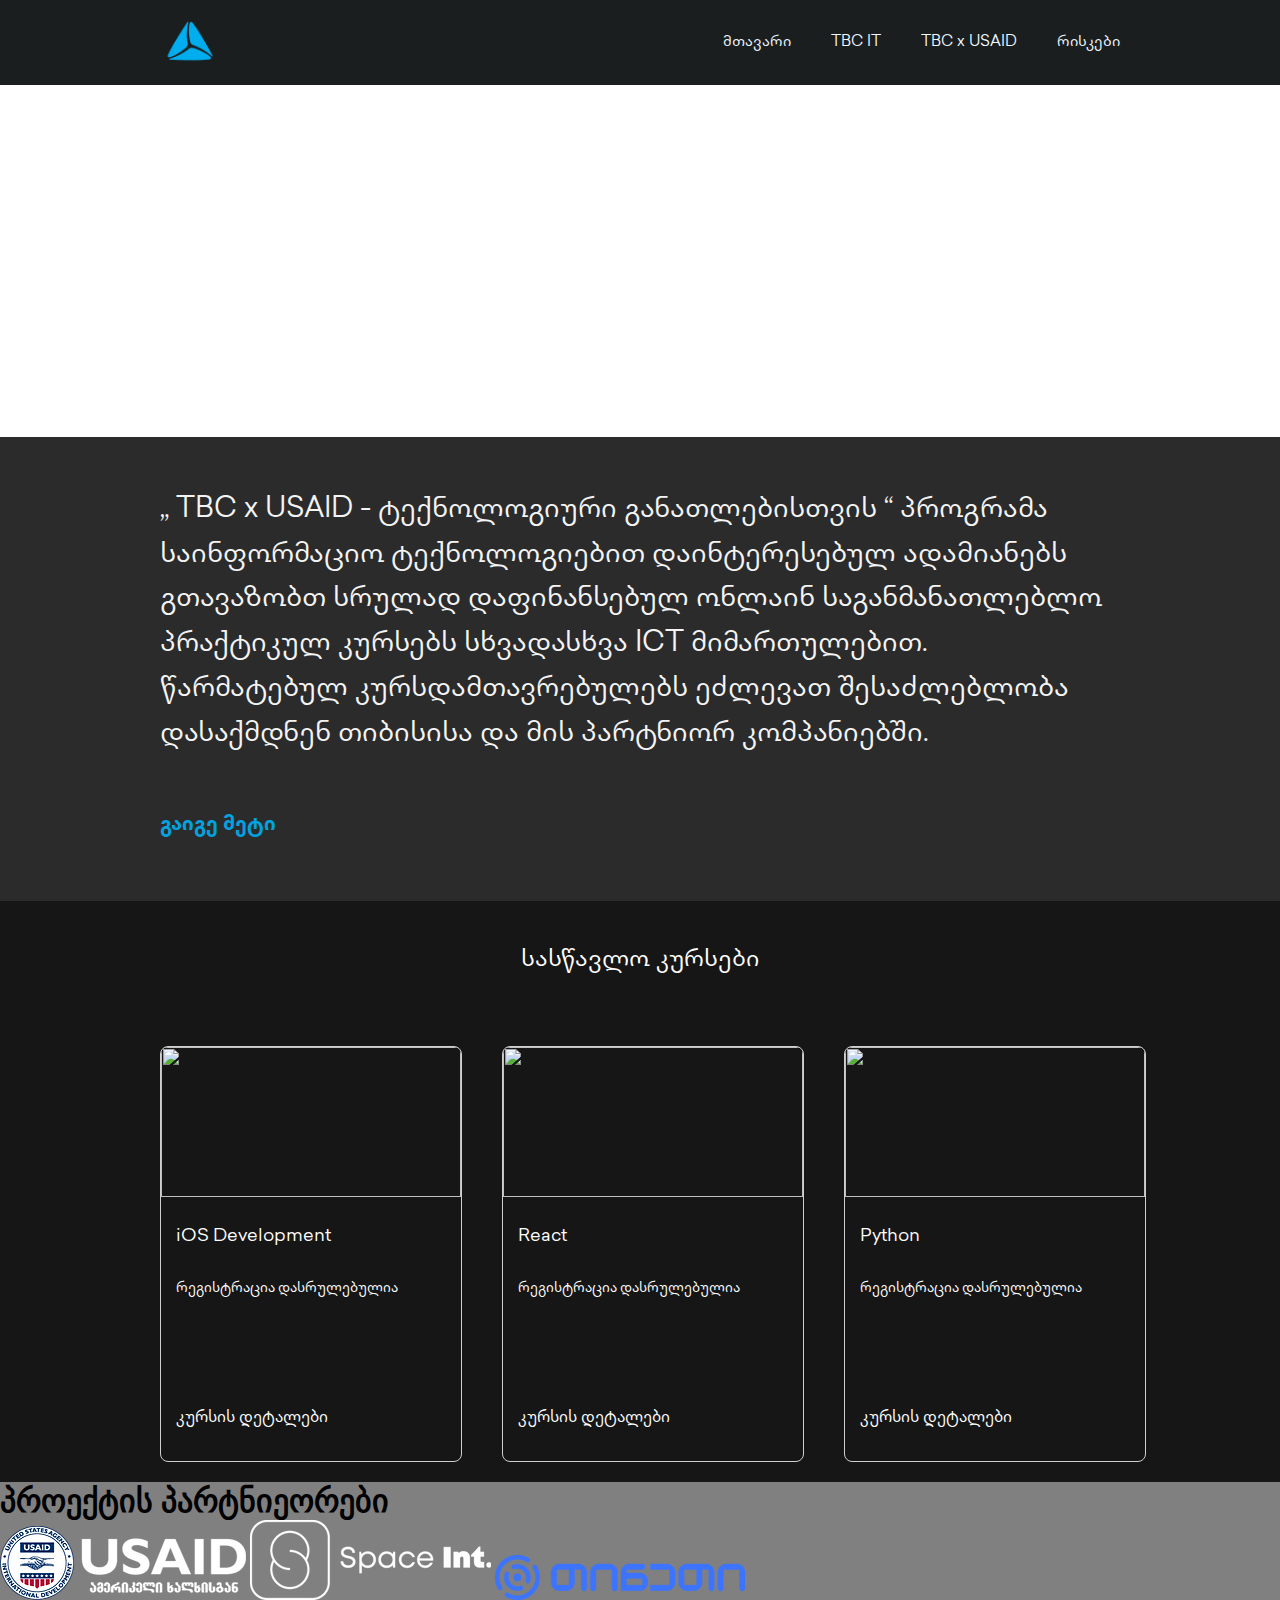
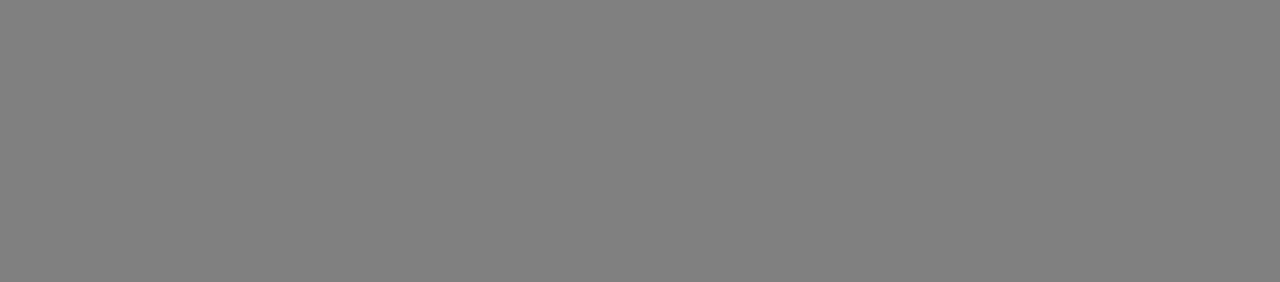
==== index.html @ fcb28fcc "first commit" ====
<!DOCTYPE html>
<html lang="en">
  <head>
    <meta charset="UTF-8" />
    <meta name="viewport" content="width=device-width, initial-scale=1.0" />
    <title>TBC x USAID</title>
    <link rel="stylesheet" href="main.css" />
    <link rel="stylesheet" href="fonts.css" />
    <script src="./script.js"></script>
  </head>
  <body>
    <header>
      <div class="header-container">
        <div>
          <img width="60px" src="./icons/unnamed.png" alt="" />
        </div>
        <div class="header-links">
          <a href="">მთავარი</a>
          <a href="">TBC IT</a>
          <a href="">TBC x USAID</a>
          <a href="">რისკები</a>
        </div>
      </div>
    </header>
    <body>
      <div class="foto-container">
        <img
          src="https://static.wixstatic.com/media/93e8a3_9fa23196ddf6427a9da574e2b31a13d2~mv2.jpg/v1/fill/w_1897,h_352,al_c,q_85,usm_0.66_1.00_0.01,enc_auto/93e8a3_9fa23196ddf6427a9da574e2b31a13d2~mv2.jpg"
          alt=""
        />
        <h1>
          TBC x USAID <br />
          ტექნოლოგიური განათლებისთვის
        </h1>
      </div>
      <div class="gaige-meti">
        <p>
          „ TBC x USAID - ტექნოლოგიური განათლებისთვის “ პროგრამა საინფორმაციო
          ტექნოლოგიებით დაინტერესებულ ადამიანებს გთავაზობთ სრულად დაფინანსებულ
          ონლაინ საგანმანათლებლო პრაქტიკულ კურსებს სხვადასხვა ICT მიმართულებით.
          წარმატებულ კურსდამთავრებულებს ეძლევათ შესაძლებლობა დასაქმდნენ თიბისისა
          და მის პარტნიორ კომპანიებში.
          <br />
          <br />
          <a href="">გაიგე მეტი</a>
        </p>
      </div>
      <div class="saswavlo-kursebi">
        <p style="font-size: 24px; padding-top: 2.8rem; padding-bottom: 3.2rem">
          სასწავლო კურსები
        </p>
        <div class="cards">
          <div class="card">
            <img
              width="300px"
              height="150px"
              src="https://static.wixstatic.com/media/dd97f4_6f93a2a737b14a32ae26b17f51e6dbf1~mv2.jpg/v1/fill/w_300,h_150,al_c,q_80,usm_0.66_1.00_0.01,enc_auto/dd97f4_6f93a2a737b14a32ae26b17f51e6dbf1~mv2.jpg"
              alt=""
            />
            <p style="font-size: 18px; padding-top: 1.5rem; padding-left: 15px">
              iOS Development
            </p>
            <p style="font-size: 14px; padding-top: 2rem; padding-left: 15px">
              რეგისტრაცია დასრულებულია
            </p>
            <p style="padding-top: 7rem; padding-left: 15px">კურსის დეტალები</p>
          </div>
          <div class="card">
            <img
              width="300px"
              height="150px"
              src="https://static.wixstatic.com/media/dd97f4_4323db1079614633a653e2ff9a95738e~mv2.jpg/v1/fill/w_300,h_150,al_c,q_80,usm_0.66_1.00_0.01,enc_auto/dd97f4_4323db1079614633a653e2ff9a95738e~mv2.jpg"
              alt=""
            />
            <p style="font-size: 18px; padding-top: 1.5rem; padding-left: 15px">
              React
            </p>
            <p style="font-size: 14px; padding-top: 2rem; padding-left: 15px">
              რეგისტრაცია დასრულებულია
            </p>
            <p style="padding-top: 7rem; padding-left: 15px">კურსის დეტალები</p>
          </div>
          <div class="card">
            <img
              width="300px"
              height="150px"
              src="https://static.wixstatic.com/media/dd97f4_5487da3fc590472dbb3599f7575df2d1~mv2.jpg/v1/fill/w_300,h_150,al_c,q_80,usm_0.66_1.00_0.01,enc_auto/dd97f4_5487da3fc590472dbb3599f7575df2d1~mv2.jpg"
              alt=""
            />
            <p style="font-size: 18px; padding-top: 1.5rem; padding-left: 15px">
              Python
            </p>
            <p style="font-size: 14px; padding-top: 2rem; padding-left: 15px">
              რეგისტრაცია დასრულებულია
            </p>
            <p style="padding-top: 7rem; padding-left: 15px">კურსის დეტალები</p>
          </div>
        </div>
      </div>
      <div id="imageContainer" class="carousel-section">
        <h1>პროექტის პარტნიეორები</h1>
        <div class="carousel">
          <img class="partner" src="./partners/1.webp" alt="" />
          <img class="partner" src="./partners/2.webp" alt="" />
          <img class="partner" src="./partners/3.webp" alt="" />
        </div>
      </div>
    </body>
  </body>
</html>
---- main.css ----
* {
  margin: 0;
}

header {
  position: sticky;
  top: 0;
  z-index: 100;
  height: 85px;
  background-color: rgb(26, 30, 31);
  display: flex;

  justify-content: center;
  align-items: center;
  transition: background-color 0.3s ease, opacity 0.3s ease; /* Add smooth transition effects */
}
body.scrolling header {
  background-color: rgba(51, 51, 51, 0.2);
  opacity: 0.8;
}
.header-links {
  display: flex;
  gap: 2.5rem;
}
.header-container {
  height: 85px;
  background-color: rgb(26, 30, 31);
  display: flex;
  width: 960px;
  justify-content: space-between;
  align-items: center;
}
.header-container a {
  text-decoration: none;
  color: aliceblue;
  transition: color 0.3s ease;
  font-family: "TBCContractica-Regular";
  font-size: 15px;
}
.header-container a:hover {
  color: #00a3e0;
}
.foto-container {
  position: relative;
  font-family: "TBCContractica-CAPS-Black";
  font-size: 20px;
  line-height: 4rem;
  height: 352px;
}

.foto-container h1 {
  position: absolute;
  top: 45%;
  left: 45%;
  transform: translate(-50%, -50%);
  color: white;
  text-align: left;
}
.gaige-meti {
  height: 464px;
  align-items: center;
  display: flex;
  flex-direction: column;
  justify-content: center;
  background-color: #2b2b2b;
}
.gaige-meti p {
  color: #f4f4f4;
  max-width: 960px;
  font-size: 28px;
  line-height: 1.6em;
  font-family: "TBCContractica-Regular";
}
.gaige-meti a {
  font-size: 20px;
  text-decoration: none;
  color: #00a3e0;
  font-family: "TBCContractica-Bold";
}

.gaige-meti a:hover {
  color: grey;
}

.saswavlo-kursebi {
  font-family: "TBCContractica-Regular";
  display: flex;
  flex-direction: column;
  align-items: center;
  background-color: #161616;
  color: white;
}

.cards {
  display: grid;
  grid-template-columns: repeat(3, 1fr);
  gap: 40px;
  padding: 20px;
  width: 960px;
}
.card {
  width: 300px;
  height: 414px;
  border-radius: 8px;
  border: 1px solid rgb(209, 206, 206);
  overflow: hidden;
}
.carousel-section {
  background-color: grey;
  height: 400px;
}
.partner {
  transition: opacity 0.5s ease-in-out;
  opacity: 1;
}
.fadeOut {
  opacity: 0;
}
---- fonts.css ----
@font-face {
  font-family: "TBCContractica-Black";
  src: url("fonts/contractica-fonts/TBCContractica-Black.ttf")
    format("truetype");
  font-weight: normal;
  font-style: normal;
}

@font-face {
  font-family: "TBCContractica-Bold";
  src: url("fonts/contractica-fonts/TBCContractica-Bold.ttf") format("truetype");
  font-weight: normal;
  font-style: normal;
}

@font-face {
  font-family: "TBCContractica-Book";
  src: url("fonts/contractica-fonts/TBCContractica-Book.ttf") format("truetype");
  font-weight: normal;
  font-style: normal;
}
@font-face {
  font-family: "TBCContractica-Light";
  src: url("fonts/contractica-fonts/TBCContractica-Light.ttf")
    format("truetype");
  font-weight: normal;
  font-style: normal;
}
@font-face {
  font-family: "TBCContractica-Medium";
  src: url("fonts/contractica-fonts/TBCContractica-Medium.ttf")
    format("truetype");
  font-weight: normal;
  font-style: normal;
}
@font-face {
  font-family: "TBCContractica-Regular";
  src: url("fonts/contractica-fonts/TBCContractica-Regular.ttf")
    format("truetype");
  font-weight: normal;
  font-style: normal;
}
@font-face {
  font-family: "TBCContractica-CAPS-Black";
  src: url("fonts/contractica-fonts/TBCContracticaCAPS-Black.ttf")
    format("truetype");
  font-weight: normal;
  font-style: normal;
}
@font-face {
  font-family: "TBCContractica-CAPS-Bold";
  src: url("fonts/contractica-fonts/TBCContracticaCAPS-Bold.ttf")
    format("truetype");
  font-weight: normal;
  font-style: normal;
}
@font-face {
  font-family: "TBCContractica-CAPS-Book";
  src: url("fonts/contractica-fonts/TBCContracticaCAPS-Book.ttf")
    format("truetype");
  font-weight: normal;
  font-style: normal;
}
@font-face {
  font-family: "TBCContractica-CAPS-Light";
  src: url("fonts/contractica-fonts/TBCContracticaCAPS-Light.ttf")
    format("truetype");
  font-weight: normal;
  font-style: normal;
}
@font-face {
  font-family: "TBCContractica-CAPS-Medium";
  src: url("fonts/contractica-fonts/TBCContracticaCAPS-Medium.ttf")
    format("truetype");
  font-weight: normal;
  font-style: normal;
}
@font-face {
  font-family: "TBCContractica-CAPS-Regular";
  src: url("fonts/contractica-fonts/TBCContracticaCAPS-Regular.ttf")
    format("truetype");
  font-weight: normal;
  font-style: normal;
}
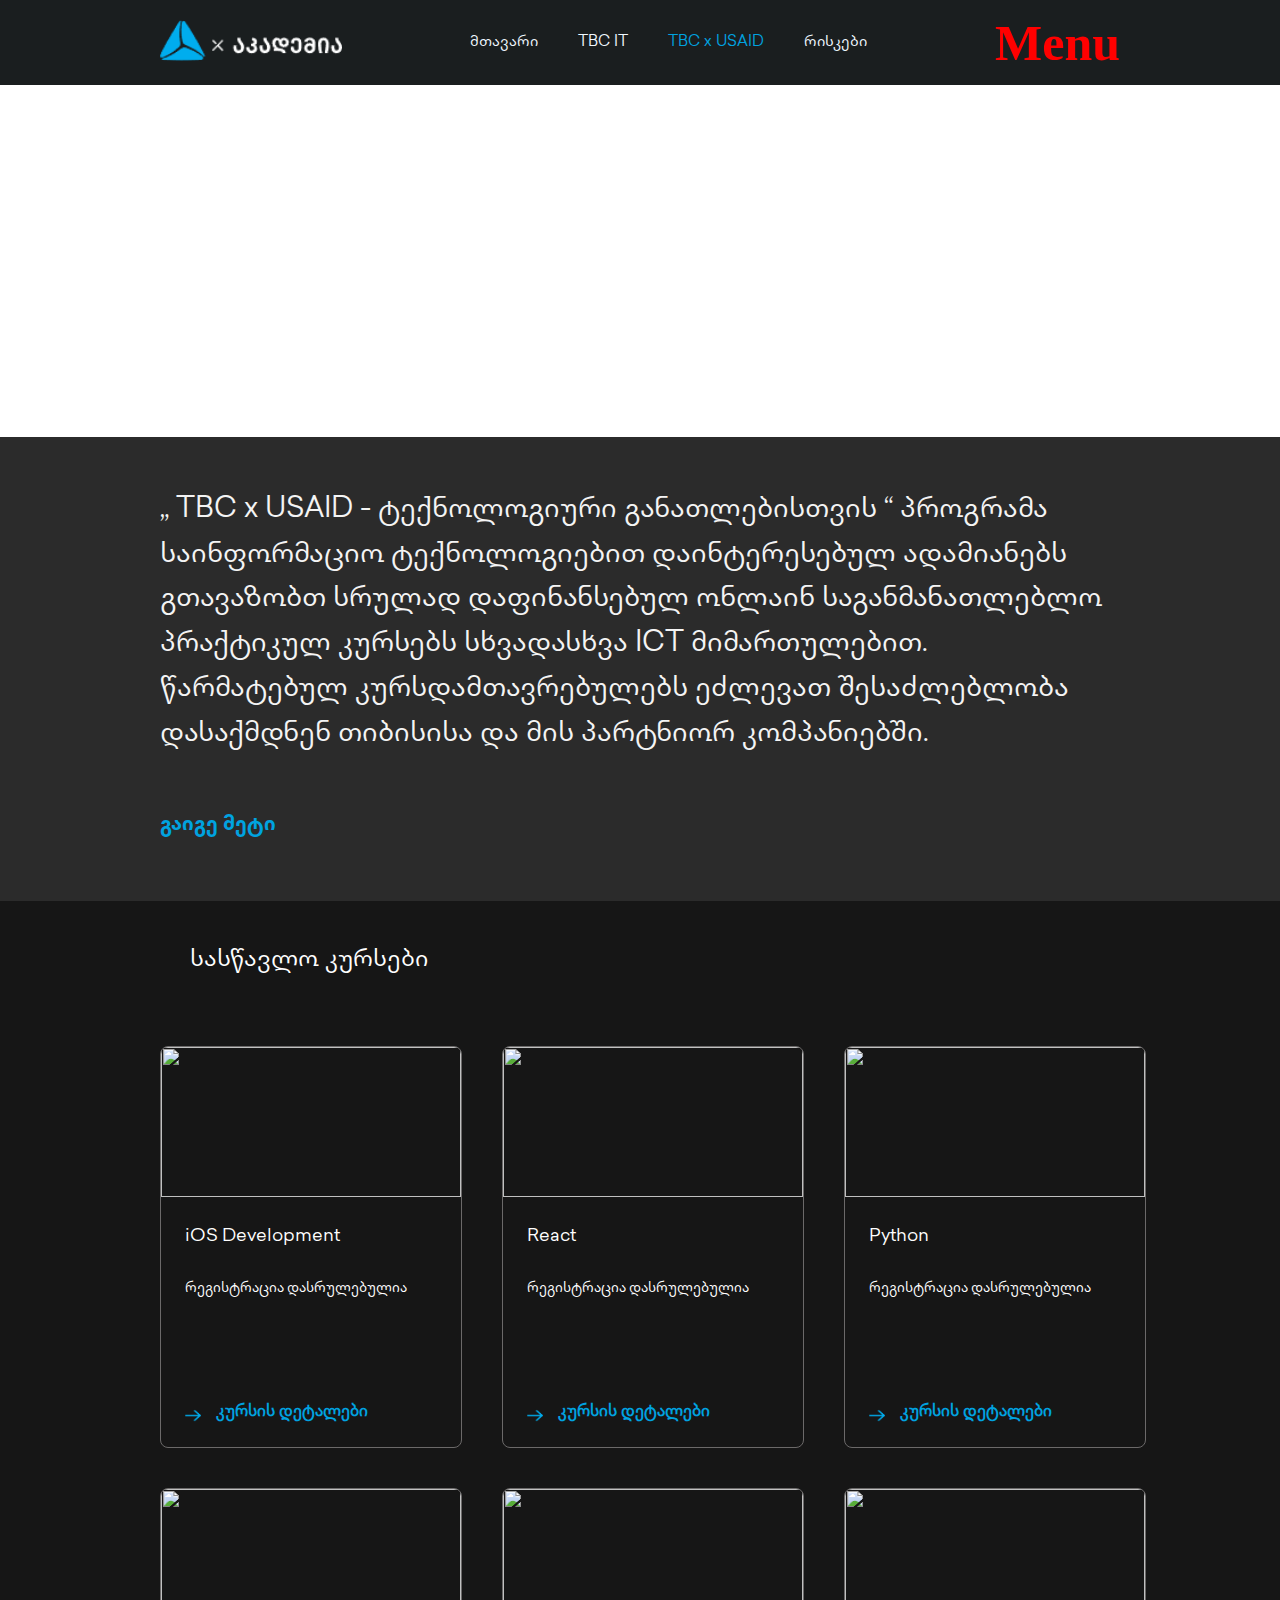
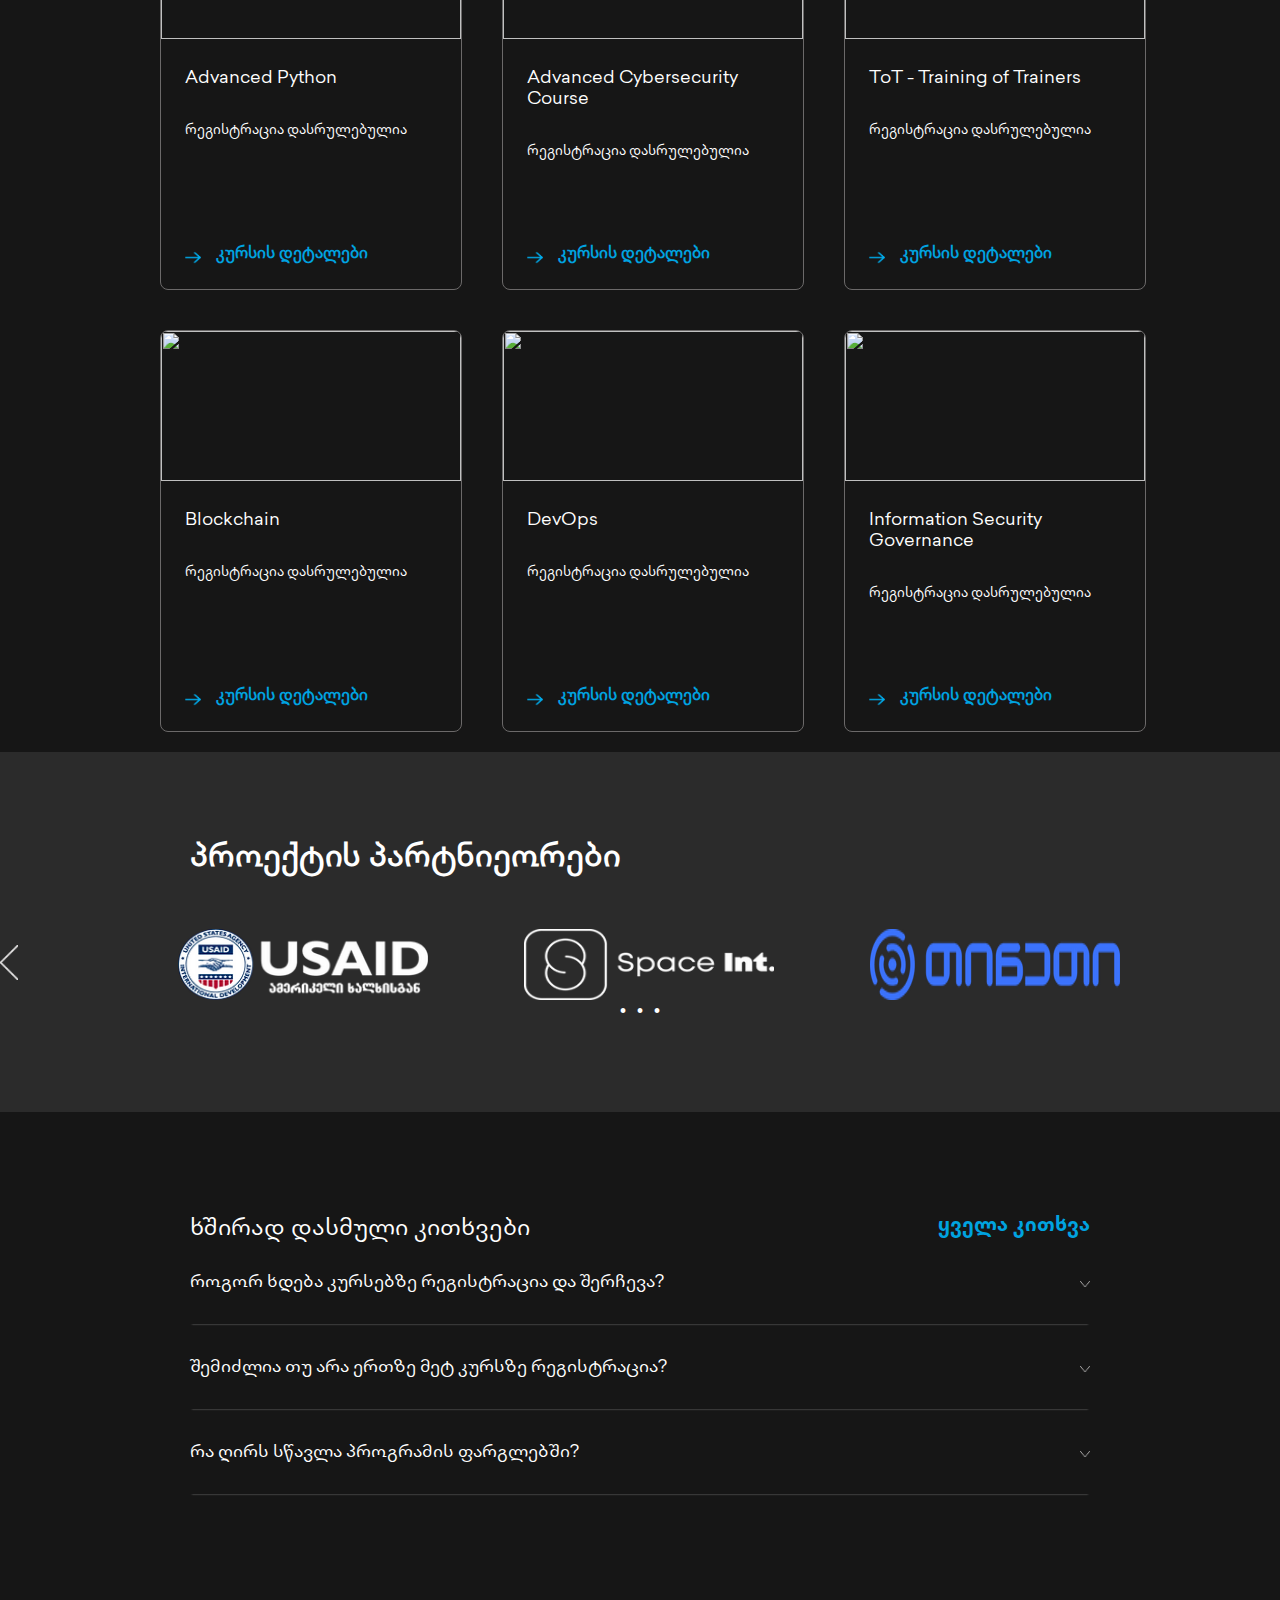
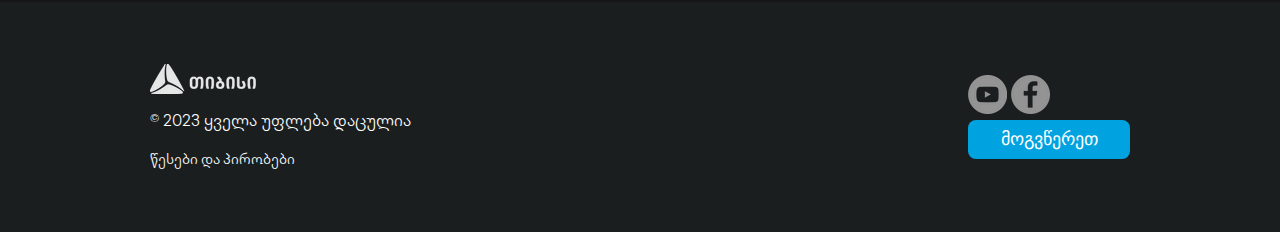
==== commit 707283f1: "new file:   carousel.js 	new file:   icons/blue-arrow.png 	new file:   icons/close.png new file:   i" ====
--- a/index.html
+++ b/index.html
@@ -7,17 +7,39 @@
     <link rel="stylesheet" href="main.css" />
     <link rel="stylesheet" href="fonts.css" />
     <script src="./script.js"></script>
+    <script src="./carousel.js"></script>
+    <script src="./overlay.js"></script>
   </head>
   <body>
     <header>
       <div class="header-container">
         <div>
-          <img width="60px" src="./icons/unnamed.png" alt="" />
+          <img width="182px" src="./icons/tbcxacademy.png" alt="" />
         </div>
         <div class="header-links">
           <a href="">მთავარი</a>
           <a href="">TBC IT</a>
-          <a href="">TBC x USAID</a>
+          <a href="" style="color: #00a3e0">TBC x USAID</a>
+          <a href="">რისკები</a>
+        </div>
+        <div class="mobile-menu-btn" onclick="toggleMobileMenu()">Menu</div>
+        <div
+          class="nav-overlay"
+          id="nav-overlay"
+          onclick="closeMobileMenu()"
+        ></div>
+
+        <div class="nav-dialog-container" id="mobileMenu">
+          <img
+            onclick="closeMobileMenu()"
+            style="float: right"
+            width="40px"
+            src="./icons/close.png"
+            alt=""
+          />
+          <a href="">მთავარი</a>
+          <a href="">TBC IT</a>
+          <a href="" style="color: #00a3e0">TBC x USAID</a>
           <a href="">რისკები</a>
         </div>
       </div>
@@ -42,68 +64,450 @@
           და მის პარტნიორ კომპანიებში.
           <br />
           <br />
-          <a href="">გაიგე მეტი</a>
+          <a class="blue-hover-text" href="">გაიგე მეტი</a>
         </p>
       </div>
       <div class="saswavlo-kursebi">
-        <p style="font-size: 24px; padding-top: 2.8rem; padding-bottom: 3.2rem">
-          სასწავლო კურსები
+        <span> სასწავლო კურსები </span>
+        <div class="cards">
+          <div class="card">
+            <img
+              width="300px"
+              height="150px"
+              src="https://static.wixstatic.com/media/dd97f4_6f93a2a737b14a32ae26b17f51e6dbf1~mv2.jpg/v1/fill/w_300,h_150,al_c,q_80,usm_0.66_1.00_0.01,enc_auto/dd97f4_6f93a2a737b14a32ae26b17f51e6dbf1~mv2.jpg"
+              alt=""
+            />
+            <p
+              style="font-size: 18px; padding-top: 1.5rem; padding-left: 1.5rem"
+            >
+              iOS Development
+            </p>
+            <p style="font-size: 14px; padding-top: 2rem; padding-left: 1.5rem">
+              რეგისტრაცია დასრულებულია
+            </p>
+            <div class="kuris-detalebi">
+              <img
+                width="16px"
+                height="13px"
+                src="./icons/blue-arrow.png"
+                alt=""
+              />
+              <p>კურსის დეტალები</p>
+            </div>
+          </div>
+          <div class="card">
+            <img
+              width="300px"
+              height="150px"
+              src="https://static.wixstatic.com/media/dd97f4_4323db1079614633a653e2ff9a95738e~mv2.jpg/v1/fill/w_300,h_150,al_c,q_80,usm_0.66_1.00_0.01,enc_auto/dd97f4_4323db1079614633a653e2ff9a95738e~mv2.jpg"
+              alt=""
+            />
+            <p
+              style="font-size: 18px; padding-top: 1.5rem; padding-left: 1.5rem"
+            >
+              React
+            </p>
+            <p style="font-size: 14px; padding-top: 2rem; padding-left: 1.5rem">
+              რეგისტრაცია დასრულებულია
+            </p>
+            <div class="kuris-detalebi">
+              <img
+                width="16px"
+                height="13px"
+                src="./icons/blue-arrow.png"
+                alt=""
+              />
+              <p>კურსის დეტალები</p>
+            </div>
+          </div>
+          <div class="card">
+            <img
+              width="300px"
+              height="150px"
+              src="https://static.wixstatic.com/media/dd97f4_5487da3fc590472dbb3599f7575df2d1~mv2.jpg/v1/fill/w_300,h_150,al_c,q_80,usm_0.66_1.00_0.01,enc_auto/dd97f4_5487da3fc590472dbb3599f7575df2d1~mv2.jpg"
+              alt=""
+            />
+            <p
+              style="font-size: 18px; padding-top: 1.5rem; padding-left: 1.5rem"
+            >
+              Python
+            </p>
+            <p style="font-size: 14px; padding-top: 2rem; padding-left: 1.5rem">
+              რეგისტრაცია დასრულებულია
+            </p>
+            <div class="kuris-detalebi">
+              <img
+                width="16px"
+                height="13px"
+                src="./icons/blue-arrow.png"
+                alt=""
+              />
+              <p>კურსის დეტალები</p>
+            </div>
+          </div>
+          <div class="card">
+            <img
+              width="300px"
+              height="150px"
+              src="https://static.wixstatic.com/media/dd97f4_d9e4b267142542e98dbcdf183d766651~mv2.jpg/v1/fill/w_300,h_150,al_c,q_80,usm_0.66_1.00_0.01,enc_auto/dd97f4_d9e4b267142542e98dbcdf183d766651~mv2.jpg"
+              alt=""
+            />
+            <p
+              style="font-size: 18px; padding-top: 1.5rem; padding-left: 1.5rem"
+            >
+              Advanced Python
+            </p>
+            <p style="font-size: 14px; padding-top: 2rem; padding-left: 1.5rem">
+              რეგისტრაცია დასრულებულია
+            </p>
+            <div class="kuris-detalebi">
+              <img
+                width="16px"
+                height="13px"
+                src="./icons/blue-arrow.png"
+                alt=""
+              />
+              <p>კურსის დეტალები</p>
+            </div>
+          </div>
+          <div class="card">
+            <img
+              width="300px"
+              height="150px"
+              src="https://static.wixstatic.com/media/dd97f4_41969c5f1e6b4a269bf1d790a52e465b~mv2.jpg/v1/fill/w_300,h_150,al_c,q_80,usm_0.66_1.00_0.01,enc_auto/dd97f4_41969c5f1e6b4a269bf1d790a52e465b~mv2.jpg"
+              alt=""
+            />
+            <p
+              style="font-size: 18px; padding-top: 1.5rem; padding-left: 1.5rem"
+            >
+              Advanced Cybersecurity Course
+            </p>
+            <p style="font-size: 14px; padding-top: 2rem; padding-left: 1.5rem">
+              რეგისტრაცია დასრულებულია
+            </p>
+            <div class="kuris-detalebi">
+              <img
+                width="16px"
+                height="13px"
+                src="./icons/blue-arrow.png"
+                alt=""
+              />
+              <p>კურსის დეტალები</p>
+            </div>
+          </div>
+          <div class="card">
+            <img
+              width="300px"
+              height="150px"
+              src="https://static.wixstatic.com/media/dd97f4_dd355dc915d14264afd4ce2a9d2b0e12~mv2.jpg/v1/fill/w_300,h_150,al_c,q_80,usm_0.66_1.00_0.01,enc_auto/dd97f4_dd355dc915d14264afd4ce2a9d2b0e12~mv2.jpg"
+              alt=""
+            />
+            <p
+              style="font-size: 18px; padding-top: 1.5rem; padding-left: 1.5rem"
+            >
+              ToT - Training of Trainers
+            </p>
+            <p style="font-size: 14px; padding-top: 2rem; padding-left: 1.5rem">
+              რეგისტრაცია დასრულებულია
+            </p>
+            <div class="kuris-detalebi">
+              <img
+                width="16px"
+                height="13px"
+                src="./icons/blue-arrow.png"
+                alt=""
+              />
+              <p>კურსის დეტალები</p>
+            </div>
+          </div>
+          <div class="card">
+            <img
+              width="300px"
+              height="150px"
+              src="https://static.wixstatic.com/media/dd97f4_0fc678e4e2e04f8dacc747a4e2fbb6e6~mv2.jpg/v1/fill/w_300,h_150,al_c,q_80,usm_0.66_1.00_0.01,enc_auto/dd97f4_0fc678e4e2e04f8dacc747a4e2fbb6e6~mv2.jpg"
+              alt=""
+            />
+            <p
+              style="font-size: 18px; padding-top: 1.5rem; padding-left: 1.5rem"
+            >
+              Blockchain
+            </p>
+            <p style="font-size: 14px; padding-top: 2rem; padding-left: 1.5rem">
+              რეგისტრაცია დასრულებულია
+            </p>
+            <div class="kuris-detalebi">
+              <img
+                width="16px"
+                height="13px"
+                src="./icons/blue-arrow.png"
+                alt=""
+              />
+              <p>კურსის დეტალები</p>
+            </div>
+          </div>
+          <div class="card">
+            <img
+              width="300px"
+              height="150px"
+              src="https://static.wixstatic.com/media/dd97f4_dda966974c014319bd5623526510b47c~mv2.jpg/v1/fill/w_300,h_150,al_c,q_80,usm_0.66_1.00_0.01,enc_auto/dd97f4_dda966974c014319bd5623526510b47c~mv2.jpg"
+              alt=""
+            />
+            <p
+              style="font-size: 18px; padding-top: 1.5rem; padding-left: 1.5rem"
+            >
+              DevOps
+            </p>
+            <p style="font-size: 14px; padding-top: 2rem; padding-left: 1.5rem">
+              რეგისტრაცია დასრულებულია
+            </p>
+            <div class="kuris-detalebi">
+              <img
+                width="16px"
+                height="13px"
+                src="./icons/blue-arrow.png"
+                alt=""
+              />
+              <p>კურსის დეტალები</p>
+            </div>
+          </div>
+          <div class="card">
+            <img
+              width="300px"
+              height="150px"
+              src="https://static.wixstatic.com/media/dd97f4_8cc30cf0258d45a6ad2298ebec33550a~mv2.jpg/v1/fill/w_300,h_150,al_c,q_80,usm_0.66_1.00_0.01,enc_auto/dd97f4_8cc30cf0258d45a6ad2298ebec33550a~mv2.jpg"
+              alt=""
+            />
+            <p
+              style="font-size: 18px; padding-top: 1.5rem; padding-left: 1.5rem"
+            >
+              Information Security Governance
+            </p>
+            <p style="font-size: 14px; padding-top: 2rem; padding-left: 1.5rem">
+              რეგისტრაცია დასრულებულია
+            </p>
+            <div class="kuris-detalebi">
+              <img
+                width="16px"
+                height="13px"
+                src="./icons/blue-arrow.png"
+                alt=""
+              />
+              <p>კურსის დეტალები</p>
+            </div>
+          </div>
+        </div>
+      </div>
+      <div class="carousel-section">
+        <h1 class="proeqtis-partniorebi">პროექტის პარტნიეორები</h1>
+        <div class="image-container-buttons">
+          <button id="+" class="carousel-button" onclick="incrementState()">
+            <img
+              width="18px"
+              height="35px"
+              src="./icons/left.png"
+              alt=""
+              srcset=""
+            />
+          </button>
+          <div id="image-container" class="carousel">
+            <img style="display: block" src="./partners/1.webp" alt="Image 1" />
+            <img style="display: block" src="./partners/2.webp" alt="Image 2" />
+            <img style="display: block" src="./partners/3.webp" alt="Image 3" />
+            <img src="./partners/4.webp" alt="Image 4" />
+            <img src="./partners/5.webp" alt="Image 5" />
+            <img src="./partners/6.webp" alt="Image 6" />
+            <img src="./partners/7.webp" alt="Image 7" />
+          </div>
+          <button id="-" class="carousel-button" onclick="decrementState()">
+            <img width="18px" height="35px" src="./icons/right.png" alt="" />
+          </button>
+        </div>
+        <div class="bullets">
+          <button class="carousel-button" onclick="setStateTo1()">
+            &#x2022;
+          </button>
+          <button class="carousel-button" onclick="setStateTo2()">
+            &#x2022;
+          </button>
+          <button class="carousel-button" onclick="setStateTo3()">
+            &#x2022;
+          </button>
+        </div>
+      </div>
+      <div class="accordion">
+        <div class="FAQ">
+          <span style="font-size: 24px; font-family: TBCContractica-Regular"
+            >ხშირად დასმული კითხვები</span
+          >
+          <span class="blue-hover-text">ყველა კითხვა</span>
+        </div>
+        <div class="accordion-item" onclick="toggleAccordion(1)">
+          <div class="accordion-header">
+            როგორ ხდება კურსებზე რეგისტრაცია და შერჩევა?
+            <img
+              class="arrow"
+              id="arrow1"
+              width="10px"
+              src="./icons/down.png"
+              alt=""
+            />
+          </div>
+          <div
+            class="accordion-content"
+            id="accordion1"
+            style="max-height: 0px"
+          >
+            <p class="accordion-text">
+              კურსზე რეგისტრაციისთვის უნდა გაიარო რამდენიმე ეტაპი:
+            </p>
+            <p class="accordion-text" style="padding-left: 15px">
+              <span style="font-weight: bold">I ეტაპი</span> - პირველ ეტაპზე
+              საჭიროა, შეავსო სასურველი კურსისთვის განკუთვნილი სარეგისტრაციო
+              ფორმა, რომელიც განთავსებულია კურსის შიდა გვერდზე. კურსზე
+              რეგისტრაციის დასრულების შემდეგ დაიწყება შემოსული განცხადებების
+              გადარჩევა. <br />
+              <span style="font-weight: bold">II ეტაპი</span> - შერჩევის მეორე
+              ეტაპი კურსების მიხედვით განსხვავებულია, ზოგიერთი კურსისთვის
+              მოიცავს პრე-ტესტს, ზოგიერთ კურსზე კი უნარების ტესტს, სადაც
+              მინიმალური ზღვარის გადალახვის შემთხვევაში გადახვალ შერჩევის შემდეგ
+              ეტაპზე.
+              <br />
+              <span style="font-weight: bold">III ეტაპი</span> - მესამე ეტაპი
+              კურსების მიხედვით განსხვავდება: Advance კურსებზე, სადაც მოითხოვება
+              გარკვეული ტექნიკური ცოდნა, მონაწილეებმა უნდა დაწერონ ტექნიკური
+              ტესტი ცოდნის დონის შესამოწმებლად, ხოლო კურსებზე, სადაც რაიმე ტიპის
+              წინასწარი ცოდნა მოთხოვნილი არ არის უნდა შეასრულოთ ტექნიკური
+              დავალება, რაც თქვენი კვლევისა და თვითსწავლის უნარს ამოწმებს.
+              <br />
+              <span style="font-weight: bold">IV ეტაპ</span>ი - შერჩევის ბოლო
+              მეოთხე ეტაპი მოიცავს გასაუბრებას შესარჩევ კომისიასთან. გასაუბრების
+              წარმატებით გავლის შემთხვევაში ჩაირიცხებით კურსზე და გაფორმდება
+              შესაბამისი ხელშეკრულება.
+            </p>
+            <p class="accordion-text">
+              * სანამ კურსზე დარეგისტრირდები მნიშვნელოვანია, ყურადღებით წაიკითხო
+              კურსის აღწერა, ნახო რას ისწავლი კურსის განმავლობაში და გაიგო
+              გააჩნია თუ არა კურსს დასწრების წინაპირობა.
+            </p>
+          </div>
+        </div>
+        <div class="accordion-item" onclick="toggleAccordion(2)">
+          <div class="accordion-header">
+            შემიძლია თუ არა ერთზე მეტ კურსზე რეგისტრაცია?
+            <img
+              class="arrow"
+              id="arrow2"
+              width="10px"
+              src="./icons/down.png"
+              alt=""
+            />
+          </div>
+          <div
+            class="accordion-content"
+            id="accordion2"
+            style="max-height: 0px"
+          >
+            <p class="accordion-text">
+              TBC X USAID ტექნოლოგიური განათლებისთვის პროგრამაში თითოეულ
+              კანდიდატს აქვს მხოლოდ ერთი კურსის გავლის შესაძლებლობა. გარდა
+              Information Security და Python კურსებისა, სადაც Basic დონის გავლის
+              შემდეგ შესაძლებელია სწავლის გაგრძელება Advance დონეზე.
+            </p>
+          </div>
+        </div>
+        <div class="accordion-item" onclick="toggleAccordion(3)">
+          <div class="accordion-header">
+            რა ღირს სწავლა პროგრამის ფარგლებში?
+            <img
+              class="arrow"
+              id="arrow3"
+              width="10px"
+              src="./icons/down.png"
+              alt=""
+            />
+          </div>
+          <div
+            class="accordion-content"
+            id="accordion3"
+            style="max-height: 0px"
+          >
+            <p class="accordion-text">
+              პროგრამის ფარგლებში კურსებზე სწავლა სრულიად დაფინანსებულია თიბისი
+              ბანკისა და USAID-ის მიერ.
+            </p>
+          </div>
+        </div>
+      </div>
+      <div class="footer">
+        <div class="contents">
+          <div style="display: flex; flex-direction: column">
+            <img
+              style="padding: 9px 0px"
+              width="106px"
+              src="./icons/tbc2.webp"
+              alt=""
+            />
+            <span style="padding: 10px 0px">© 2023 ყველა უფლება დაცულია</span>
+            <a
+              class="wesebi-da-pirobebi"
+              onclick="openDialog()"
+              style="padding: 10px 0px"
+            >
+              წესები და პირობები
+            </a>
+          </div>
+          <div>
+            <img src="./icons/yt.webp" alt="" />
+            <img src="./icons/fb.webp" alt="" />
+            <div><button class="mogvwere-button">მოგვწერეთ</button></div>
+          </div>
+        </div>
+      </div>
+      <div class="overlay" onclick="closeDialog()"></div>
+
+      <div id="dialog" class="dialog-container">
+        <img
+          style="float: right"
+          width="24px"
+          onclick="closeDialog()"
+          src="./icons/close.png"
+          alt=""
+        />
+        <br /><br />
+        <h1 style="color: #8c8c8c; font-size: 22px">წესები და პირობები</h1>
+        <br />
+        <p style="font-size: 14px">
+          წინამდებარე ვებ-გვერდის გამოყენება რეგულირდება სს „თიბისი ბანკის“
+          (საიდენტიფიკაციო ნომერი: 204854595, მისამართი: თბილისი, კ.
+          მარჯანიშვილის ქ. #7) მიერ დადგენილი წესებითა და პირობებით.
+          <br />
+          <br />ტერმინები „ბანკი“, „ჩვენ“ გულისხმობს სს „თიბისი ბანკს“ (ასევე
+          მისი ჯგუფის წევრ მონათესავე, შვილობილ, აფილირებულ კომპანიებს), ხოლო
+          ტერმინი „თქვენ“, „მომხმარებელი“ გულისხმობს ინდივიდს, კომპანიას,
+          ორგანიზაციულ წარმონაქმნს, რომელიც იყენებს ბანკის წინამდებარე
+          ვებ-გვერდს. <br /><br />გთხოვთ, ყურადღებით გაეცნოთ წინამდებარე წესებსა
+          და პირობებს, რომელიც არეგულირებს თქვენ მიერ ვებ-გვერდის გამოყენების
+          პირობებს. იმ შემთხვევაში, თუ არ ეთანხმებით წინამდებარე წესებსა და
+          პირობებს, გთხოვთ, დატოვოთ ბანკის ვებ-გვერდი. <br /><br />ვებ-გვერდზე
+          სტუმრობით, ან მასზე გამოქვეყნებული ინფორმაციის გამოყენებით, ადასტურებთ
+          და სრულად ეთანხმებით მითითებულ ყველა დანაწესს, რომელიც შესაძლოა
+          ცალმხრივად შეიცვალოს სს „თიბისი ბანკის“ მიერ გარკვეული პერიოდულობით,
+          რაც დაფიქსირდება მოცემულ ვებ-გვერდზე და მასზე თქვენი სტუმრობა ნიშნავს
+          შესაბამის პირობებზე დათანხმებას. <br /><br />ბანკის ვებ-გვერდზე
+          მითითებული ინფორმაცია, უმეტეს შემთხვევაში, განკუთვნილია იმ
+          პირებისთვის, რომლებიც დაინტერესებულნი არიან საქართველოს ფინანსურ
+          ბაზარზე მომსახურების მიღებით. შესაძლოა, ვებ-გვერდზე მითითებული
+          ინფორმაცია არ იყოს ხელმისაწვდომი მსოფლიოს ყველა გეოგრაფიულ არეალში,
+          ბანკის გადაწყვეტილების შესაბამისად. <br />
+          <br />ბანკის ვებ-გვერდზე მითითებული გარკვეული ინფორმაციის
+          გასაანალიზებლად, შესაძლოა დაგჭირდეთ შესაბამისი სფეროს სპეციალისტის
+          კონსულტაცია. <br /><br />ბანკის ვებ-გვერდზე მითითებული კონკრეტული
+          პროდუქტები/მომსახურება რეგულირდება სპეციალური საბანკო მომსახურების
+          ხელშეკრულებით.
         </p>
-        <div class="cards">
-          <div class="card">
-            <img
-              width="300px"
-              height="150px"
-              src="https://static.wixstatic.com/media/dd97f4_6f93a2a737b14a32ae26b17f51e6dbf1~mv2.jpg/v1/fill/w_300,h_150,al_c,q_80,usm_0.66_1.00_0.01,enc_auto/dd97f4_6f93a2a737b14a32ae26b17f51e6dbf1~mv2.jpg"
-              alt=""
-            />
-            <p style="font-size: 18px; padding-top: 1.5rem; padding-left: 15px">
-              iOS Development
-            </p>
-            <p style="font-size: 14px; padding-top: 2rem; padding-left: 15px">
-              რეგისტრაცია დასრულებულია
-            </p>
-            <p style="padding-top: 7rem; padding-left: 15px">კურსის დეტალები</p>
-          </div>
-          <div class="card">
-            <img
-              width="300px"
-              height="150px"
-              src="https://static.wixstatic.com/media/dd97f4_4323db1079614633a653e2ff9a95738e~mv2.jpg/v1/fill/w_300,h_150,al_c,q_80,usm_0.66_1.00_0.01,enc_auto/dd97f4_4323db1079614633a653e2ff9a95738e~mv2.jpg"
-              alt=""
-            />
-            <p style="font-size: 18px; padding-top: 1.5rem; padding-left: 15px">
-              React
-            </p>
-            <p style="font-size: 14px; padding-top: 2rem; padding-left: 15px">
-              რეგისტრაცია დასრულებულია
-            </p>
-            <p style="padding-top: 7rem; padding-left: 15px">კურსის დეტალები</p>
-          </div>
-          <div class="card">
-            <img
-              width="300px"
-              height="150px"
-              src="https://static.wixstatic.com/media/dd97f4_5487da3fc590472dbb3599f7575df2d1~mv2.jpg/v1/fill/w_300,h_150,al_c,q_80,usm_0.66_1.00_0.01,enc_auto/dd97f4_5487da3fc590472dbb3599f7575df2d1~mv2.jpg"
-              alt=""
-            />
-            <p style="font-size: 18px; padding-top: 1.5rem; padding-left: 15px">
-              Python
-            </p>
-            <p style="font-size: 14px; padding-top: 2rem; padding-left: 15px">
-              რეგისტრაცია დასრულებულია
-            </p>
-            <p style="padding-top: 7rem; padding-left: 15px">კურსის დეტალები</p>
-          </div>
-        </div>
-      </div>
-      <div id="imageContainer" class="carousel-section">
-        <h1>პროექტის პარტნიეორები</h1>
-        <div class="carousel">
-          <img class="partner" src="./partners/1.webp" alt="" />
-          <img class="partner" src="./partners/2.webp" alt="" />
-          <img class="partner" src="./partners/3.webp" alt="" />
-        </div>
+        <br /><br /><br /><br /><br />
+
+        <button class="close-button" onclick="closeDialog()">დახურვა</button>
       </div>
     </body>
   </body>
--- a/main.css
+++ b/main.css
@@ -1,7 +1,18 @@
 * {
   margin: 0;
 }
-
+.blue-hover-text {
+  cursor: pointer;
+  text-decoration: none;
+  font-size: 20px;
+  font-family: "TBCContractica-Bold";
+  color: #00a3e0;
+  transition: color 0.3s ease-in-out;
+}
+.blue-hover-text:hover {
+  color: grey;
+}
+/* header */
 header {
   position: sticky;
   top: 0;
@@ -9,24 +20,24 @@
   height: 85px;
   background-color: rgb(26, 30, 31);
   display: flex;
-
   justify-content: center;
   align-items: center;
   transition: background-color 0.3s ease, opacity 0.3s ease; /* Add smooth transition effects */
 }
 body.scrolling header {
-  background-color: rgba(51, 51, 51, 0.2);
-  opacity: 0.8;
-}
+  background-color: #222222f2;
+  /* opacity: 0.8; */
+}
+
 .header-links {
   display: flex;
   gap: 2.5rem;
 }
 .header-container {
   height: 85px;
-  background-color: rgb(26, 30, 31);
-  display: flex;
-  width: 960px;
+  /* background-color: rgb(26, 30, 31); */
+  display: flex;
+  width: 60rem;
   justify-content: space-between;
   align-items: center;
 }
@@ -40,6 +51,7 @@
 .header-container a:hover {
   color: #00a3e0;
 }
+/* foto container */
 .foto-container {
   position: relative;
   font-family: "TBCContractica-CAPS-Black";
@@ -57,7 +69,7 @@
   text-align: left;
 }
 .gaige-meti {
-  height: 464px;
+  min-height: 464px;
   align-items: center;
   display: flex;
   flex-direction: column;
@@ -66,22 +78,16 @@
 }
 .gaige-meti p {
   color: #f4f4f4;
-  max-width: 960px;
+  max-width: 60rem;
   font-size: 28px;
   line-height: 1.6em;
   font-family: "TBCContractica-Regular";
 }
-.gaige-meti a {
-  font-size: 20px;
-  text-decoration: none;
-  color: #00a3e0;
-  font-family: "TBCContractica-Bold";
-}
-
-.gaige-meti a:hover {
-  color: grey;
-}
-
+.FAQ {
+  display: flex;
+  width: 900px;
+  justify-content: space-between;
+}
 .saswavlo-kursebi {
   font-family: "TBCContractica-Regular";
   display: flex;
@@ -90,29 +96,357 @@
   background-color: #161616;
   color: white;
 }
-
+.saswavlo-kursebi span {
+  font-size: 24px;
+  padding-top: 2.8rem;
+  padding-bottom: 3.2rem;
+  text-align: left;
+  width: 900px;
+}
 .cards {
   display: grid;
   grid-template-columns: repeat(3, 1fr);
   gap: 40px;
   padding: 20px;
-  width: 960px;
+  width: 60rem;
 }
 .card {
-  width: 300px;
-  height: 414px;
+  position: relative;
+  width: 18.75rem;
+  height: 25rem;
   border-radius: 8px;
-  border: 1px solid rgb(209, 206, 206);
+  border: 1px solid rgb(107, 105, 105);
   overflow: hidden;
 }
+.kuris-detalebi {
+  position: absolute;
+  bottom: 0;
+  padding-bottom: 25px;
+  display: flex;
+  gap: 15px;
+  align-items: flex-end;
+  /* margin-top: 7rem; */
+  margin-left: 1.5rem;
+
+  color: #00a3e0;
+  font-weight: bold;
+  cursor: pointer;
+  transition: color 0.3s ease;
+}
+.kuris-detalebi:hover {
+  color: #075d7c;
+}
+/* carousel */
 .carousel-section {
-  background-color: grey;
-  height: 400px;
+  display: flex;
+  flex-direction: column;
+  align-items: center;
+  justify-content: center;
+  background-color: #2b2b2b;
+  min-height: 360px;
+}
+.proeqtis-partniorebi {
+  width: 900px;
+  text-align: left;
+  padding-bottom: 50px;
+  font-family: TBCContractica-Regular;
+  color: white;
+}
+.carousel-button {
+  background: none;
+  color: inherit;
+  border: none;
+  padding: 0;
+  font: inherit;
+  cursor: pointer;
+  outline: inherit;
+}
+.carousel {
+  width: 60rem;
+  display: flex;
+  gap: 6rem;
+  justify-content: space-evenly;
+  align-items: center;
+}
+
+.image-container-buttons {
+  display: flex;
+  width: 100%;
+  justify-content: space-evenly;
+  gap: 10rem;
+}
+.bullets {
+  display: flex;
+  color: white;
+  font-size: 20px;
+  gap: 10px;
 }
 .partner {
-  transition: opacity 0.5s ease-in-out;
+  transition: display 0.5s ease-in-out;
   opacity: 1;
 }
 .fadeOut {
   opacity: 0;
 }
+.fadeIn {
+  opacity: 1;
+}
+/* acordion */
+.accordion {
+  padding: 80px 0;
+  color: white;
+  background-color: #161616;
+  display: flex;
+  flex-direction: column;
+  justify-content: center;
+  align-items: center;
+  min-height: 330px;
+}
+
+.accordion-item {
+  width: 56.25rem;
+  margin-bottom: 5px;
+  box-shadow: 0 2px 2px -2px gray;
+}
+
+.accordion-header {
+  cursor: pointer;
+  padding: 15px 0px;
+  height: 50px;
+  font-size: 18px;
+  font-family: "TBCContractica-Regular";
+  display: flex;
+  justify-content: space-between;
+  align-items: center;
+}
+
+.accordion-content {
+  overflow: hidden;
+  max-height: 0;
+  transition: max-height 0.3s ease-out;
+}
+.accordion-text {
+  color: #f4f4f4;
+  line-height: 2;
+  padding-bottom: 40px;
+  font-family: "TBCContractica-Regular";
+  font-size: 14px;
+}
+.arrowup {
+  transform: rotate(180deg);
+}
+
+/* footer */
+.footer {
+  background-color: #1a1e1f;
+  height: 230px;
+  display: flex;
+  align-items: center;
+  justify-content: center;
+}
+.contents {
+  font-family: "TBCContractica-Book";
+  color: white;
+  width: 61.25rem;
+  display: flex;
+
+  justify-content: space-between;
+  align-items: center;
+}
+.mogvwere-button {
+  border: none;
+  font-size: 18px;
+  /* font-family: "TBCContractica-Book"; */
+  cursor: pointer;
+  border-radius: 8px;
+  width: 162px;
+  height: 39px;
+  background-color: #00a3e0;
+  color: white;
+  transition: background-color 0.3s ease;
+  transition: color 0.3s ease;
+}
+.mogvwere-button:hover {
+  background-color: grey;
+  color: rgb(41, 40, 40);
+}
+/* caruselke */
+#image-container {
+  position: relative;
+}
+
+#image-container img {
+  display: none;
+  width: 250px;
+  height: 71px;
+  /* opacity: 0; */
+  transition: opacity 0.4s ease-in-out;
+}
+/* dialouge */
+.overlay {
+  display: none;
+  position: fixed;
+  top: 0;
+  left: 0;
+  width: 100%;
+  height: 100%;
+  background-color: rgba(0, 0, 0, 0.5); /* Semi-transparent grey overlay */
+  z-index: 999; /* Make the overlay appear below the dialog */
+}
+
+.dialog-container {
+  font-family: "TBCContractica-Regular";
+
+  padding: 50px;
+  color: #8c8c8c;
+  display: none;
+  position: fixed;
+  top: 0;
+  right: 0;
+  height: 100%;
+  width: 668px; /* Set width to one-third of the screen */
+  background-color: #2b2b2b;
+  overflow-y: auto;
+  box-sizing: border-box;
+  z-index: 1000;
+  transition: transform 0.3s ease-in-out, display 0.3s ease-in; /* Add transition for smooth ease-in effect */
+}
+
+.close-button {
+  font-family: "TBCContractica-Bold";
+  font-size: 16px;
+  align-self: self-end;
+  border: none;
+  font-size: 18px;
+  /* font-family: "TBCContractica-Book"; */
+  cursor: pointer;
+  border-radius: 8px;
+  width: 100%;
+  height: 60px;
+  background-color: white;
+  color: #2b2b2b;
+  transition: background-color 0.3s, color 0.3s;
+}
+.close-button:hover {
+  background-color: #00a3e0;
+  color: white;
+}
+.wesebi-da-pirobebi {
+  cursor: pointer;
+  font-size: 14px;
+  font-weight: 500;
+  transition: color 0.3s ease;
+}
+.wesebi-da-pirobebi:hover {
+  color: rgb(173, 171, 171);
+}
+
+/* PHONE */
+@media only screen and (max-width: 500px) {
+  .header-container {
+    width: 100vw;
+  }
+  .foto-container {
+    width: 100vw;
+    height: 217px;
+    line-height: 1.5;
+    overflow: hidden;
+  }
+  .foto-container img {
+    width: 100vw;
+    height: 217px;
+    object-fit: cover;
+    object-position: 50% 50%;
+  }
+  .foto-container h1 {
+    font-size: 22px;
+  }
+
+  .gaige-meti p {
+    font-size: 18px;
+    padding: 25px;
+  }
+  .cards {
+    padding-right: 0px;
+    padding-left: 0px;
+
+    grid-template-columns: 1fr;
+    width: 100vw;
+    justify-items: center;
+    /* align-items: center; */
+  }
+  .accordion-item {
+    width: 80vw;
+    margin-bottom: 5px;
+    box-shadow: 0 2px 2px -2px gray;
+  }
+  .FAQ {
+    width: 80vw;
+  }
+  .carousel {
+    flex-direction: column;
+    width: 90vw;
+    height: 480px;
+  }
+  .carousel-button {
+    display: none;
+  }
+  .proeqtis-partniorebi {
+    font-size: 18px;
+    width: 100vw;
+    text-align: left;
+    padding: 20px;
+  }
+  .dialog-container {
+    width: 60vw;
+  }
+  .saswavlo-kursebi span {
+    width: 80vw;
+    font-size: 28px;
+    padding: 20px;
+  }
+  .header-links {
+    display: none;
+  }
+
+  .mobile-menu-btn {
+    display: block;
+  }
+  .nav-dialog-container {
+    flex-direction: column;
+  }
+}
+
+.mobile-menu-btn {
+  font-size: 50px;
+  font-weight: bolder;
+  color: red;
+  display: block;
+  cursor: pointer;
+}
+.nav-dialog-container {
+  display: none;
+  position: fixed;
+  text-align: right;
+  top: 0;
+  right: 0;
+  height: 100%;
+  width: 70%;
+  background-color: rgb(34, 34, 34);
+  color: white;
+  padding: 20px;
+  box-sizing: border-box;
+}
+.nav-dialog-container a {
+  font-size: 19px;
+  margin: 25px 20px;
+}
+.nav-overlay {
+  display: none;
+  position: fixed;
+  top: 0;
+  left: 0;
+  width: 100%;
+  height: 100%;
+  background: rgba(0, 0, 0, 0.5);
+}
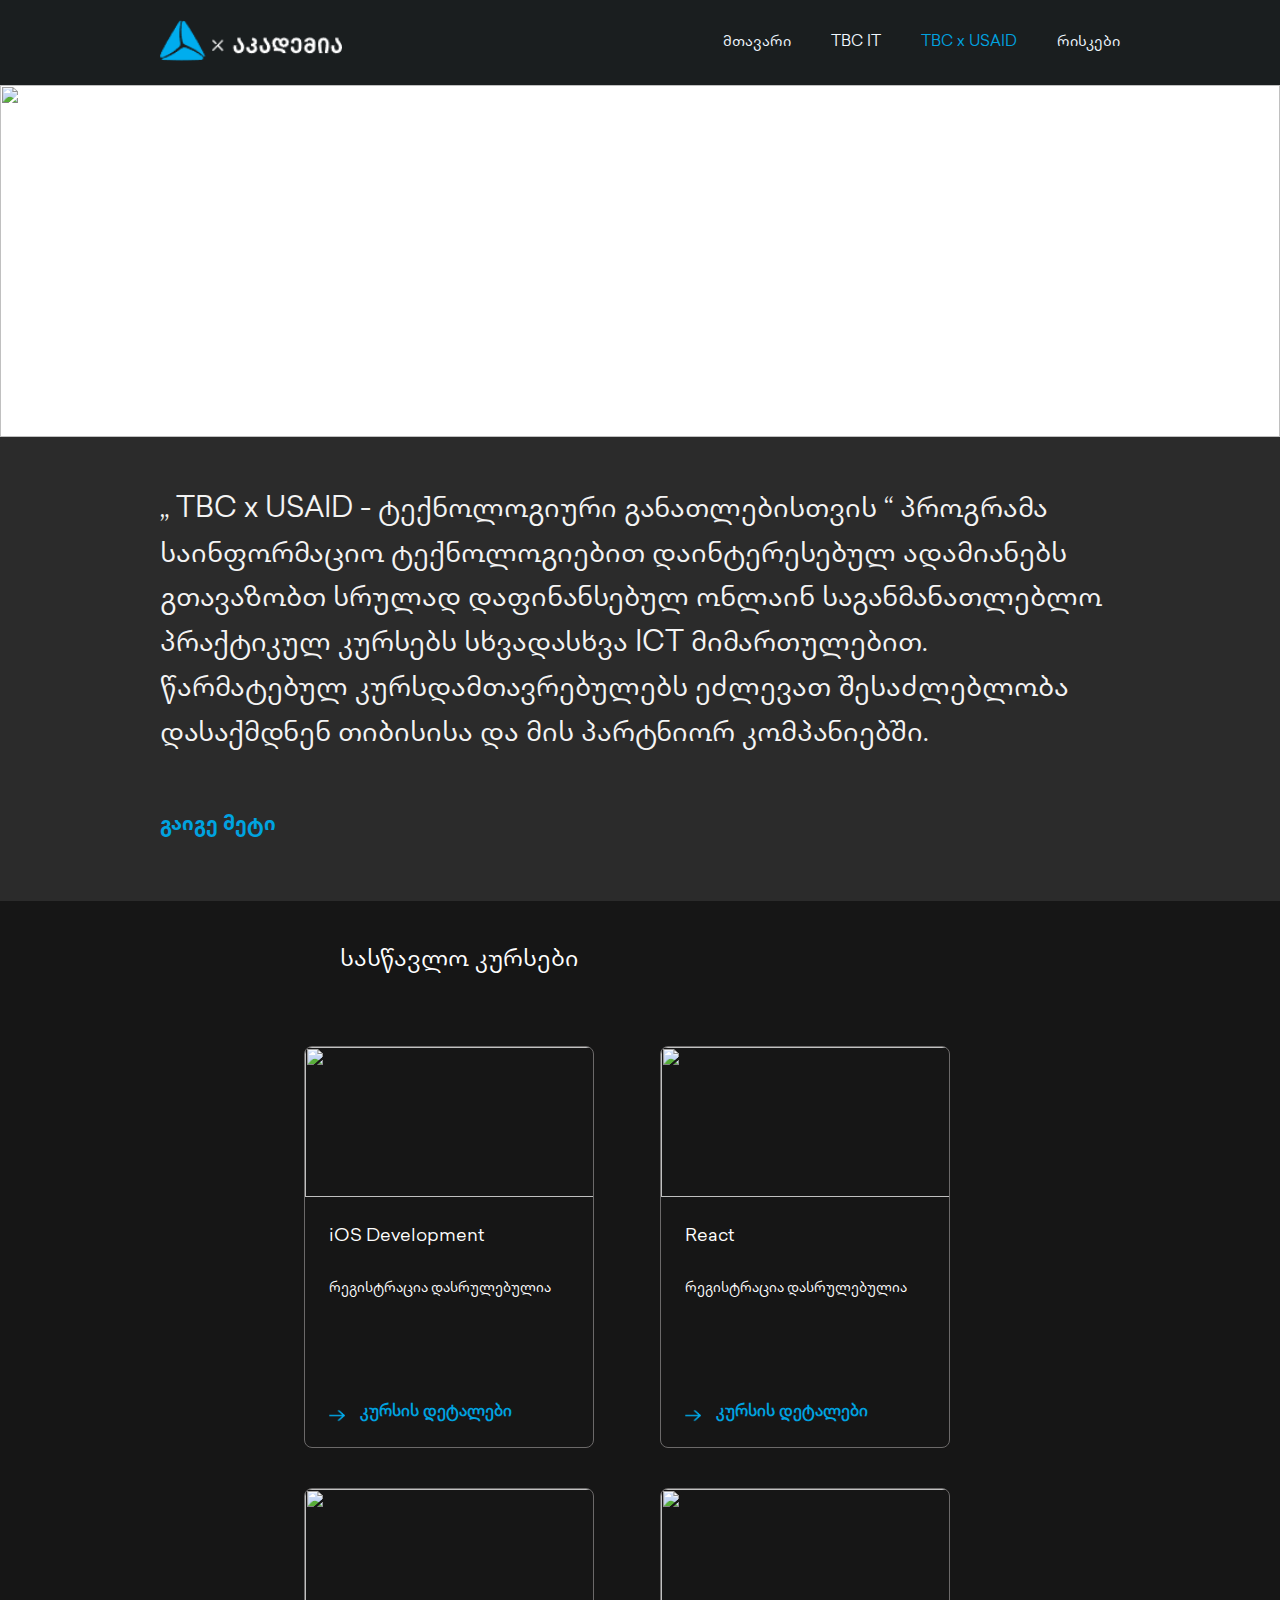
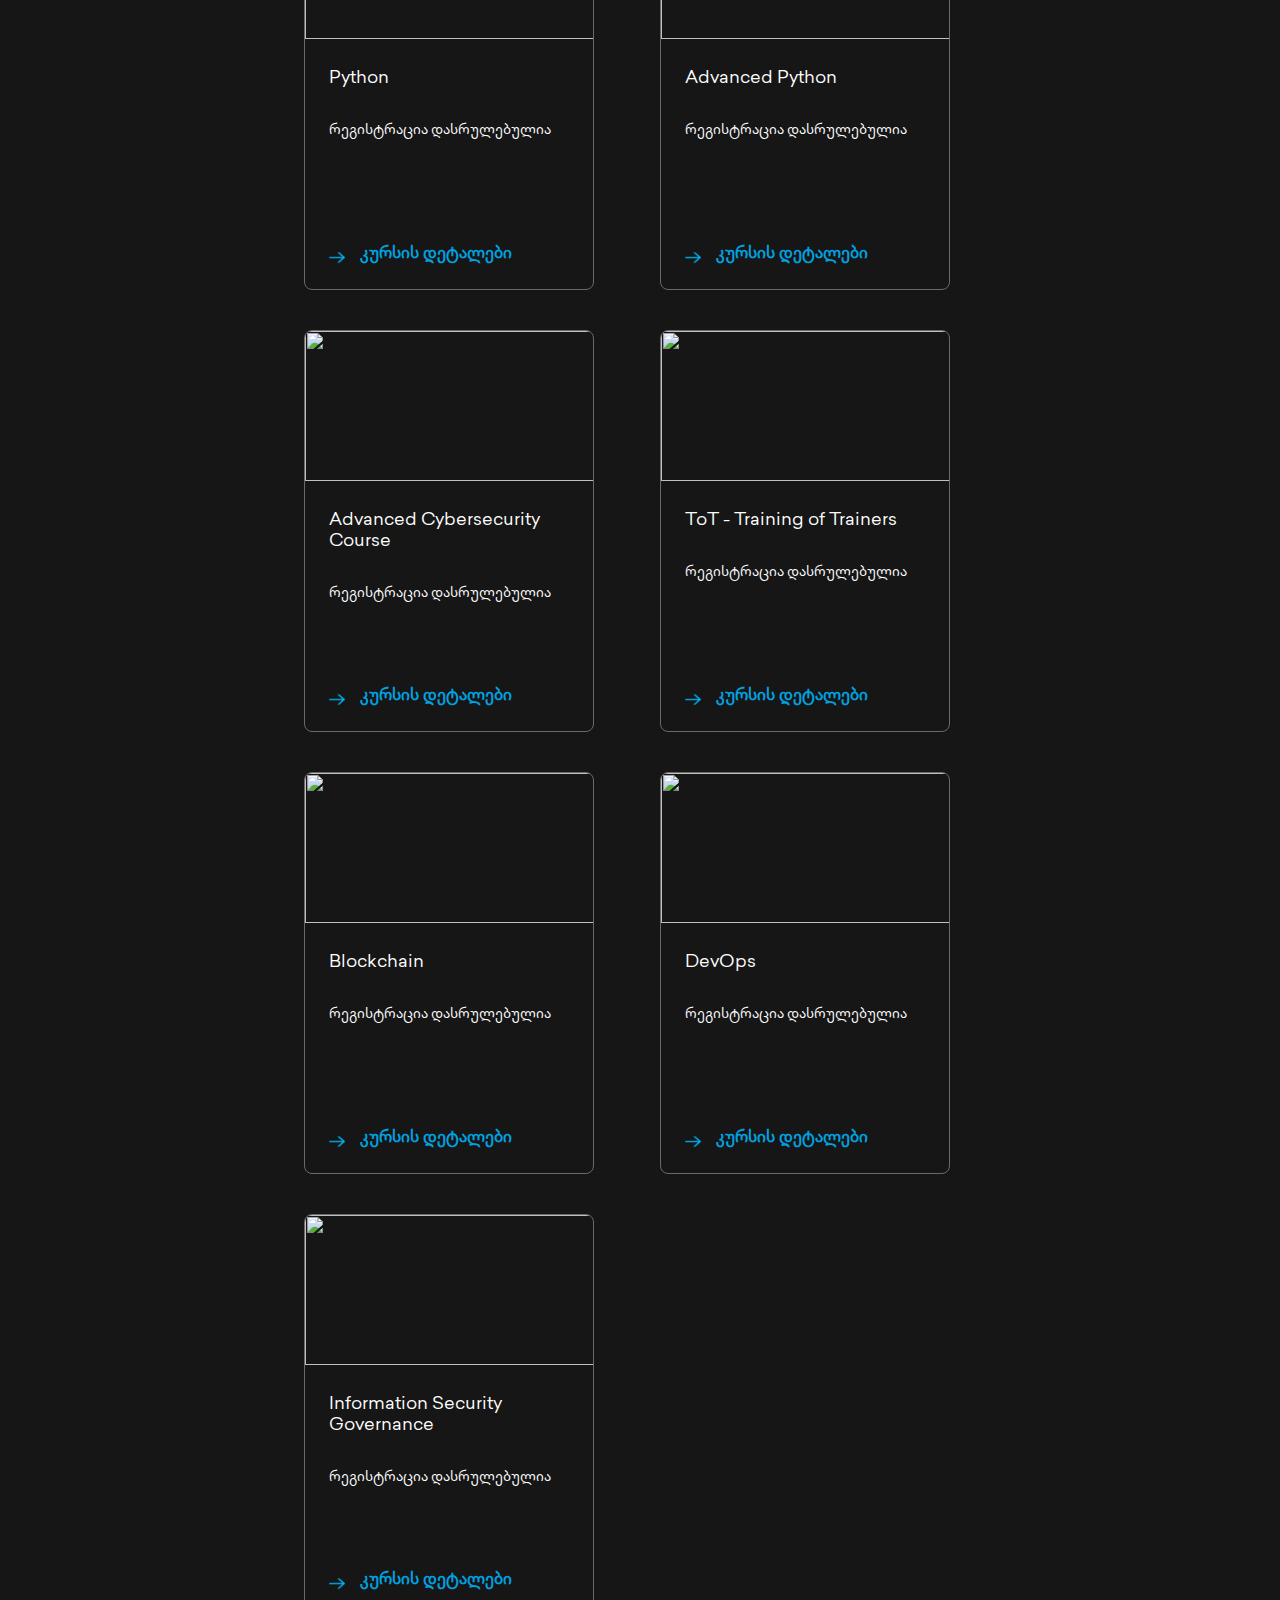
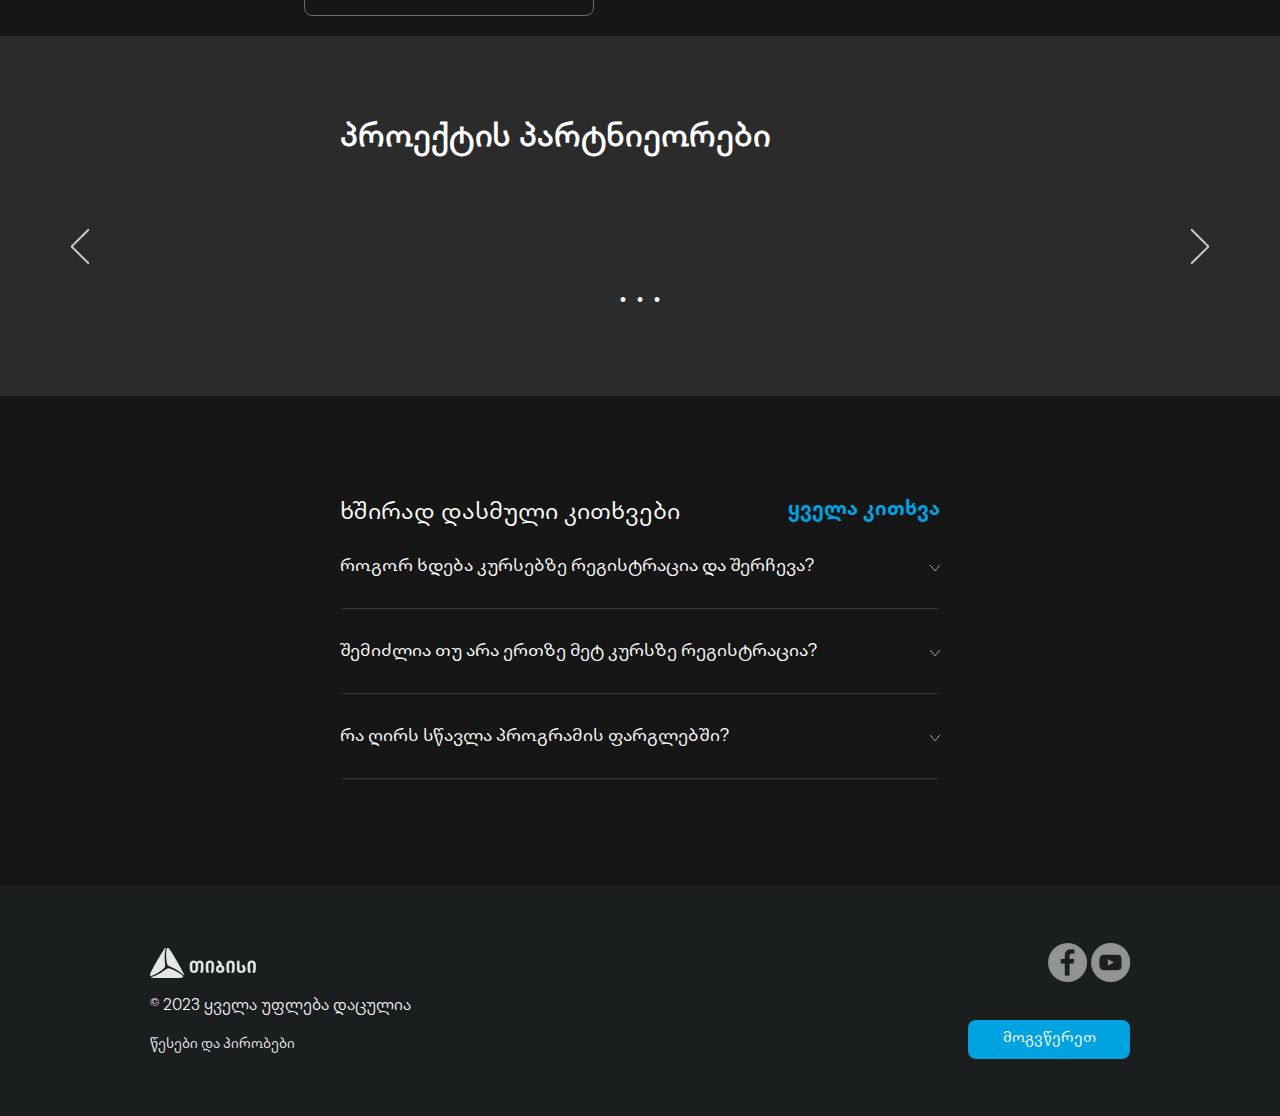
==== commit 2ec482ea: "renamed:    script.js -> acordion.js 	modified:   carousel.js 	new file:   icons/x-animation.svg 	mo" ====
--- a/index.html
+++ b/index.html
@@ -6,7 +6,7 @@
     <title>TBC x USAID</title>
     <link rel="stylesheet" href="main.css" />
     <link rel="stylesheet" href="fonts.css" />
-    <script src="./script.js"></script>
+    <script src="./acordion.js"></script>
     <script src="./carousel.js"></script>
     <script src="./overlay.js"></script>
   </head>
@@ -22,7 +22,18 @@
           <a href="" style="color: #00a3e0">TBC x USAID</a>
           <a href="">რისკები</a>
         </div>
-        <div class="mobile-menu-btn" onclick="toggleMobileMenu()">Menu</div>
+        <div
+          id="mobile-menu-btn"
+          class="mobile-menu-btn"
+          onclick="toggleMobileMenu()"
+        >
+          <img
+            width="65px"
+            height="65px"
+            src="./icons/x-animation.svg"
+            alt=""
+          />
+        </div>
         <div
           class="nav-overlay"
           id="nav-overlay"
@@ -32,8 +43,8 @@
         <div class="nav-dialog-container" id="mobileMenu">
           <img
             onclick="closeMobileMenu()"
-            style="float: right"
-            width="40px"
+            style="padding-right: 20px; padding-bottom: 25px"
+            width="28px"
             src="./icons/close.png"
             alt=""
           />
@@ -339,7 +350,9 @@
           <span style="font-size: 24px; font-family: TBCContractica-Regular"
             >ხშირად დასმული კითხვები</span
           >
-          <span class="blue-hover-text">ყველა კითხვა</span>
+          <span id="from" class="blue-hover-text" style="order: 1"
+            >ყველა კითხვა</span
+          >
         </div>
         <div class="accordion-item" onclick="toggleAccordion(1)">
           <div class="accordion-header">
@@ -437,6 +450,11 @@
             </p>
           </div>
         </div>
+        <div>
+          <span id="to" style="padding-top: 50px" class="blue-hover-text"
+            >ყველა კითხვა</span
+          >
+        </div>
       </div>
       <div class="footer">
         <div class="contents">
@@ -456,9 +474,12 @@
               წესები და პირობები
             </a>
           </div>
-          <div>
-            <img src="./icons/yt.webp" alt="" />
-            <img src="./icons/fb.webp" alt="" />
+          <div class="social">
+            <div>
+              <img width="39" src="./icons/fb.webp" alt="" />
+              <img width="39" src="./icons/yt.webp" alt="" />
+            </div>
+
             <div><button class="mogvwere-button">მოგვწერეთ</button></div>
           </div>
         </div>
--- a/main.css
+++ b/main.css
@@ -1,5 +1,9 @@
 * {
   margin: 0;
+}
+
+body {
+  overflow-x: hidden;
 }
 .blue-hover-text {
   cursor: pointer;
@@ -53,13 +57,21 @@
 }
 /* foto container */
 .foto-container {
+  /* width: 100vw; */
   position: relative;
   font-family: "TBCContractica-CAPS-Black";
   font-size: 20px;
   line-height: 4rem;
   height: 352px;
 }
-
+.foto-container img {
+  width: 100vw;
+  height: 352px;
+
+  /* height: 217px; */
+  object-fit: cover;
+  object-position: 50% 50%;
+}
 .foto-container h1 {
   position: absolute;
   top: 45%;
@@ -85,7 +97,7 @@
 }
 .FAQ {
   display: flex;
-  width: 900px;
+  width: 46.875vw;
   justify-content: space-between;
 }
 .saswavlo-kursebi {
@@ -101,18 +113,21 @@
   padding-top: 2.8rem;
   padding-bottom: 3.2rem;
   text-align: left;
-  width: 900px;
+  width: 46.875vw;
 }
 .cards {
   display: grid;
-  grid-template-columns: repeat(3, 1fr);
+  /* grid-template-columns: repeat(3, 1fr); */
+  grid-template-columns: repeat(auto-fill, minmax(300px, 1fr));
+
   gap: 40px;
   padding: 20px;
-  width: 60rem;
+  width: 52.5vw;
+  align-items: center;
 }
 .card {
   position: relative;
-  width: 18.75rem;
+  width: 18rem;
   height: 25rem;
   border-radius: 8px;
   border: 1px solid rgb(107, 105, 105);
@@ -138,6 +153,7 @@
 }
 /* carousel */
 .carousel-section {
+  width: 100vw;
   display: flex;
   flex-direction: column;
   align-items: center;
@@ -146,7 +162,7 @@
   min-height: 360px;
 }
 .proeqtis-partniorebi {
-  width: 900px;
+  width: 46.875vw;
   text-align: left;
   padding-bottom: 50px;
   font-family: TBCContractica-Regular;
@@ -161,8 +177,9 @@
   cursor: pointer;
   outline: inherit;
 }
+
 .carousel {
-  width: 60rem;
+  width: 50vw;
   display: flex;
   gap: 6rem;
   justify-content: space-evenly;
@@ -171,7 +188,7 @@
 
 .image-container-buttons {
   display: flex;
-  width: 100%;
+  width: 100vw;
   justify-content: space-evenly;
   gap: 10rem;
 }
@@ -204,7 +221,7 @@
 }
 
 .accordion-item {
-  width: 56.25rem;
+  width: 46.875vw;
   margin-bottom: 5px;
   box-shadow: 0 2px 2px -2px gray;
 }
@@ -253,10 +270,17 @@
   justify-content: space-between;
   align-items: center;
 }
+.social {
+  display: flex;
+  flex-direction: column;
+  justify-content: space-evenly;
+  align-items: flex-end;
+  gap: 2rem;
+}
 .mogvwere-button {
   border: none;
-  font-size: 18px;
-  /* font-family: "TBCContractica-Book"; */
+  font-size: 15px;
+  font-family: "TBCContractica-Regular";
   cursor: pointer;
   border-radius: 8px;
   width: 162px;
@@ -270,7 +294,7 @@
   background-color: grey;
   color: rgb(41, 40, 40);
 }
-/* caruselke */
+/* carusele */
 #image-container {
   position: relative;
 }
@@ -278,9 +302,9 @@
 #image-container img {
   display: none;
   width: 250px;
-  height: 71px;
-  /* opacity: 0; */
-  transition: opacity 0.4s ease-in-out;
+
+  opacity: 0;
+  transition: opacity 0.5s ease-in;
 }
 /* dialouge */
 .overlay {
@@ -304,7 +328,7 @@
   top: 0;
   right: 0;
   height: 100%;
-  width: 668px; /* Set width to one-third of the screen */
+  width: 60%; /* Set width to one-third of the screen */
   background-color: #2b2b2b;
   overflow-y: auto;
   box-sizing: border-box;
@@ -342,7 +366,7 @@
 }
 
 /* PHONE */
-@media only screen and (max-width: 500px) {
+@media only screen and (max-width: 600px) {
   .header-container {
     width: 100vw;
   }
@@ -375,6 +399,7 @@
     justify-items: center;
     /* align-items: center; */
   }
+
   .accordion-item {
     width: 80vw;
     margin-bottom: 5px;
@@ -391,11 +416,15 @@
   .carousel-button {
     display: none;
   }
+  .bullets button {
+    display: block;
+  }
   .proeqtis-partniorebi {
-    font-size: 18px;
-    width: 100vw;
+    font-size: 21px;
+    width: 85%;
     text-align: left;
-    padding: 20px;
+    padding: 18px 0;
+    margin-left: 50px;
   }
   .dialog-container {
     width: 60vw;
@@ -410,23 +439,35 @@
   }
 
   .mobile-menu-btn {
-    display: block;
-  }
+    display: block !important;
+    color: green;
+  }
+
   .nav-dialog-container {
     flex-direction: column;
   }
-}
-
+  #from {
+    display: none;
+  }
+  #to {
+    display: block !important;
+  }
+}
+#to {
+  display: none;
+}
 .mobile-menu-btn {
+  display: none;
   font-size: 50px;
   font-weight: bolder;
   color: red;
-  display: block;
   cursor: pointer;
 }
 .nav-dialog-container {
   display: none;
   position: fixed;
+  align-items: flex-end;
+
   text-align: right;
   top: 0;
   right: 0;
@@ -434,12 +475,12 @@
   width: 70%;
   background-color: rgb(34, 34, 34);
   color: white;
-  padding: 20px;
+  padding: 20px 0;
   box-sizing: border-box;
 }
 .nav-dialog-container a {
   font-size: 19px;
-  margin: 25px 20px;
+  margin: 20px 15px;
 }
 .nav-overlay {
   display: none;
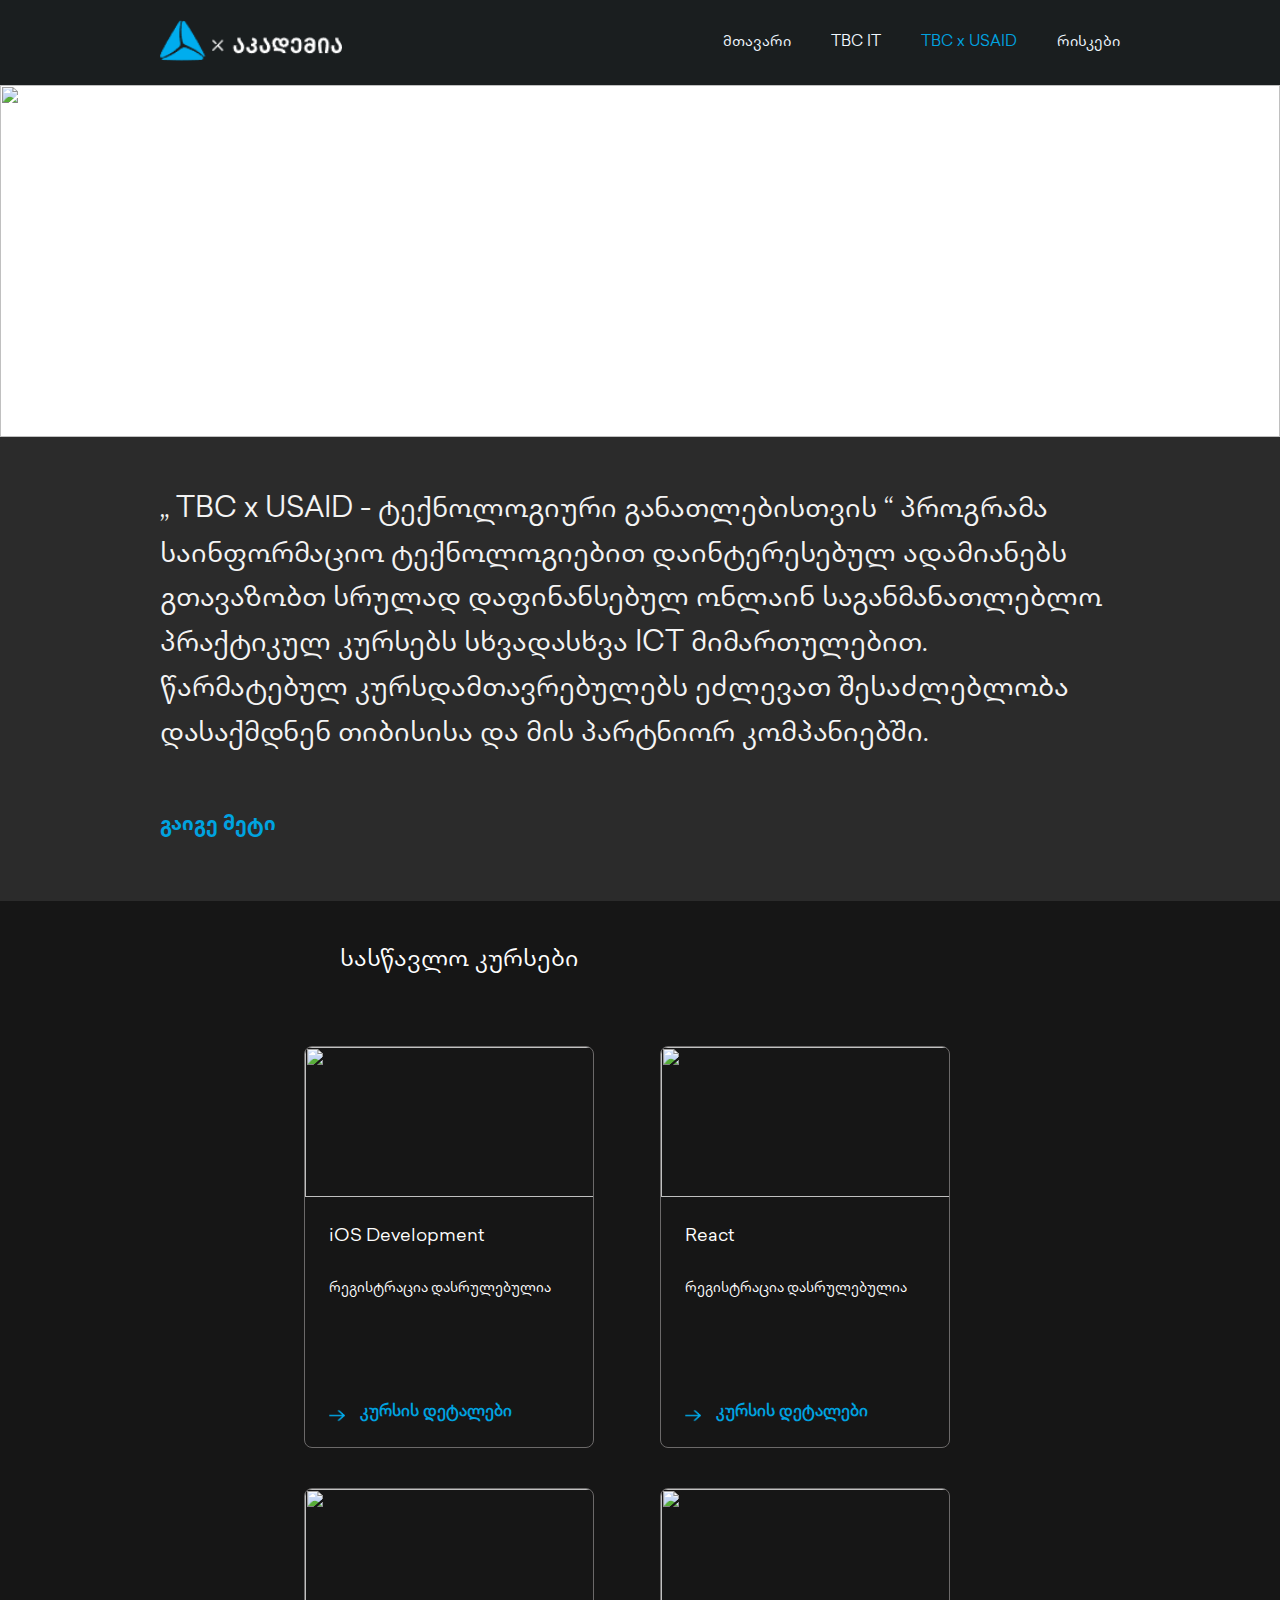
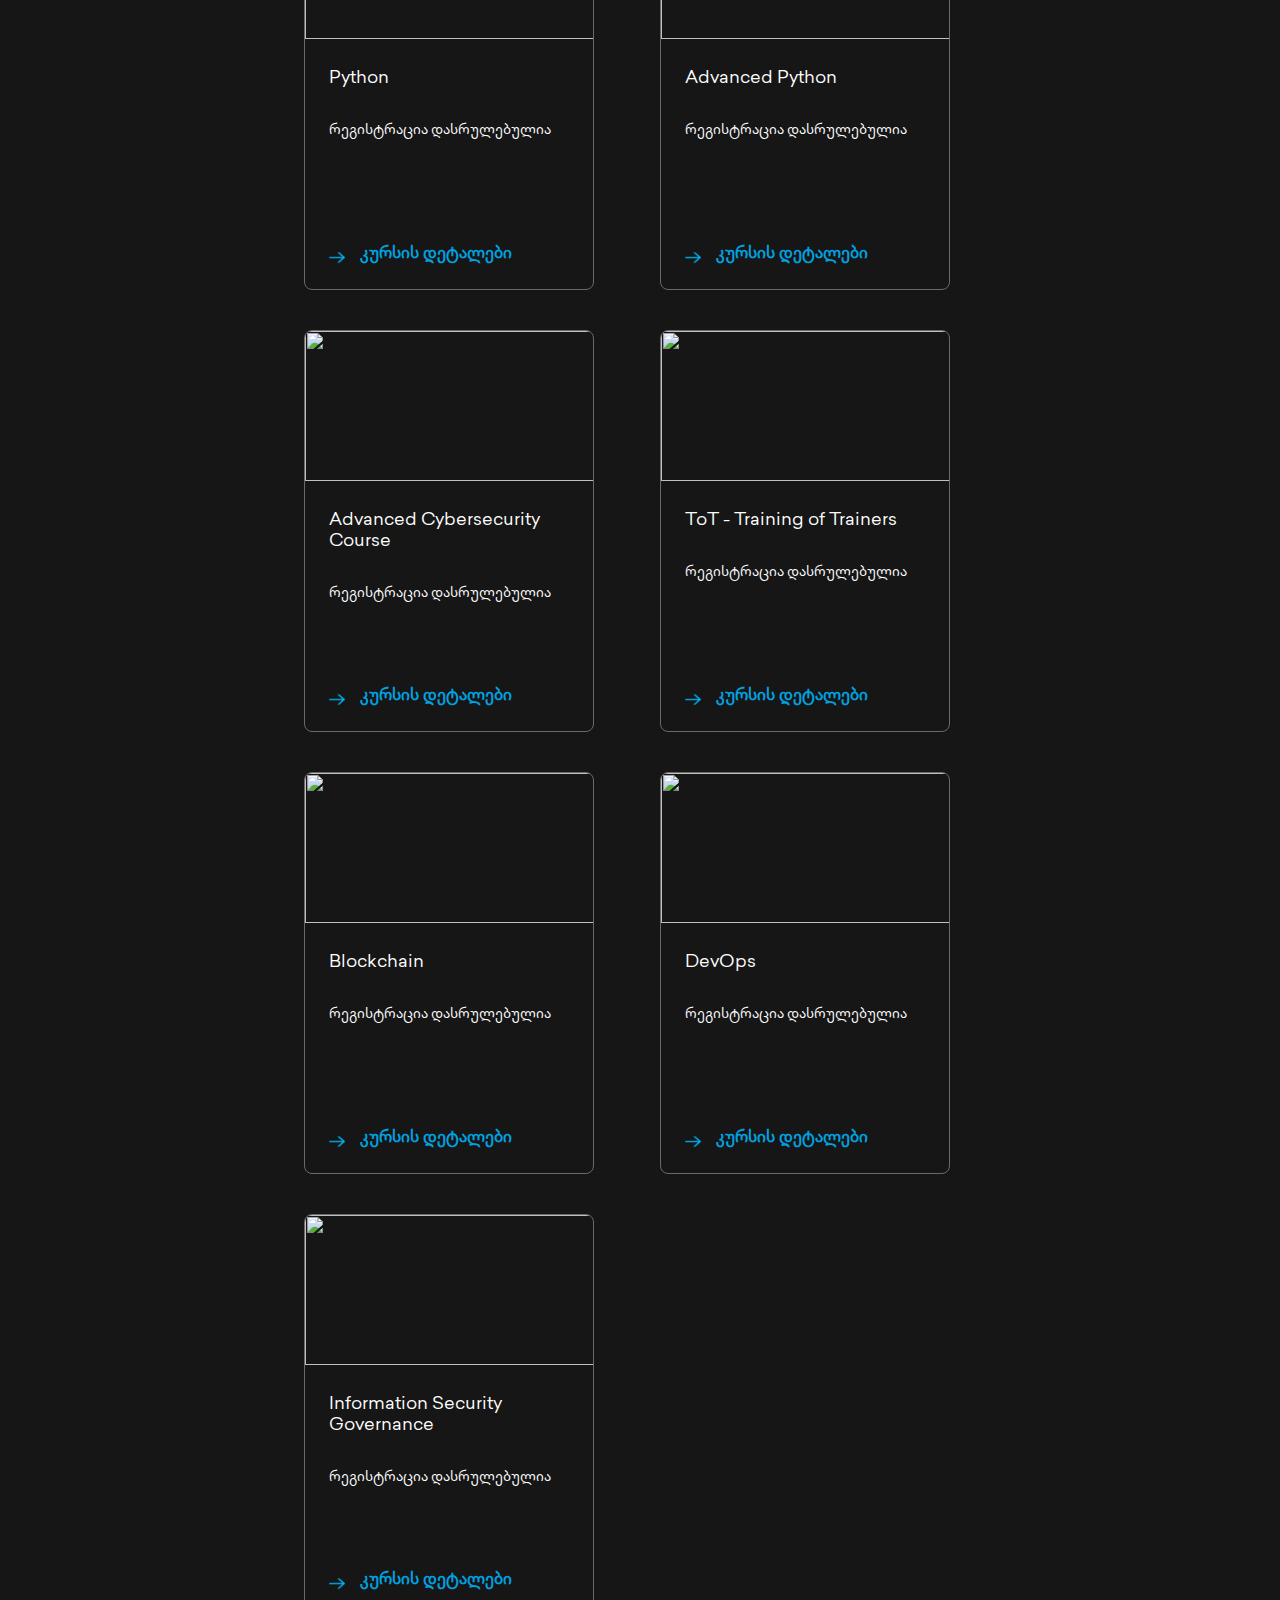
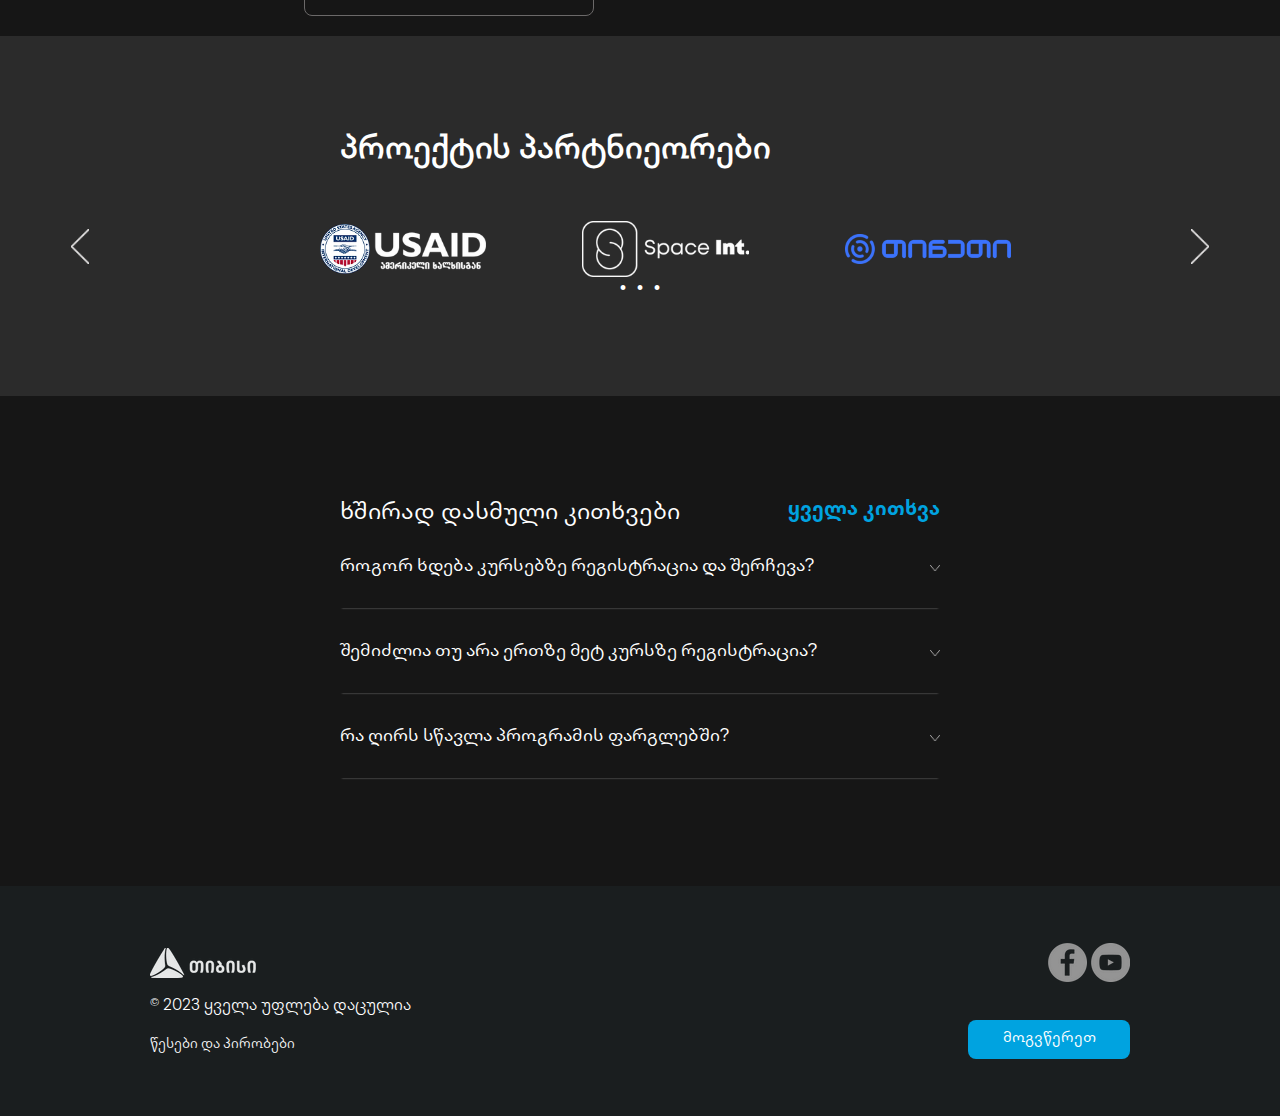
==== commit a6073134: "modified:   index.html" ====
--- a/index.html
+++ b/index.html
@@ -321,9 +321,21 @@
             />
           </button>
           <div id="image-container" class="carousel">
-            <img style="display: block" src="./partners/1.webp" alt="Image 1" />
-            <img style="display: block" src="./partners/2.webp" alt="Image 2" />
-            <img style="display: block" src="./partners/3.webp" alt="Image 3" />
+            <img
+              style="display: block; opacity: 1"
+              src="./partners/1.webp"
+              alt="Image 1"
+            />
+            <img
+              style="display: block; opacity: 1"
+              src="./partners/2.webp"
+              alt="Image 2"
+            />
+            <img
+              style="display: block; opacity: 1"
+              src="./partners/3.webp"
+              alt="Image 3"
+            />
             <img src="./partners/4.webp" alt="Image 4" />
             <img src="./partners/5.webp" alt="Image 5" />
             <img src="./partners/6.webp" alt="Image 6" />
--- a/main.css
+++ b/main.css
@@ -301,7 +301,7 @@
 
 #image-container img {
   display: none;
-  width: 250px;
+  width: 13vw;
 
   opacity: 0;
   transition: opacity 0.5s ease-in;
@@ -385,7 +385,12 @@
   .foto-container h1 {
     font-size: 22px;
   }
-
+  #image-container img {
+    width: 219px;
+  }
+  #image-container {
+    gap: 1rem;
+  }
   .gaige-meti p {
     font-size: 18px;
     padding: 25px;
